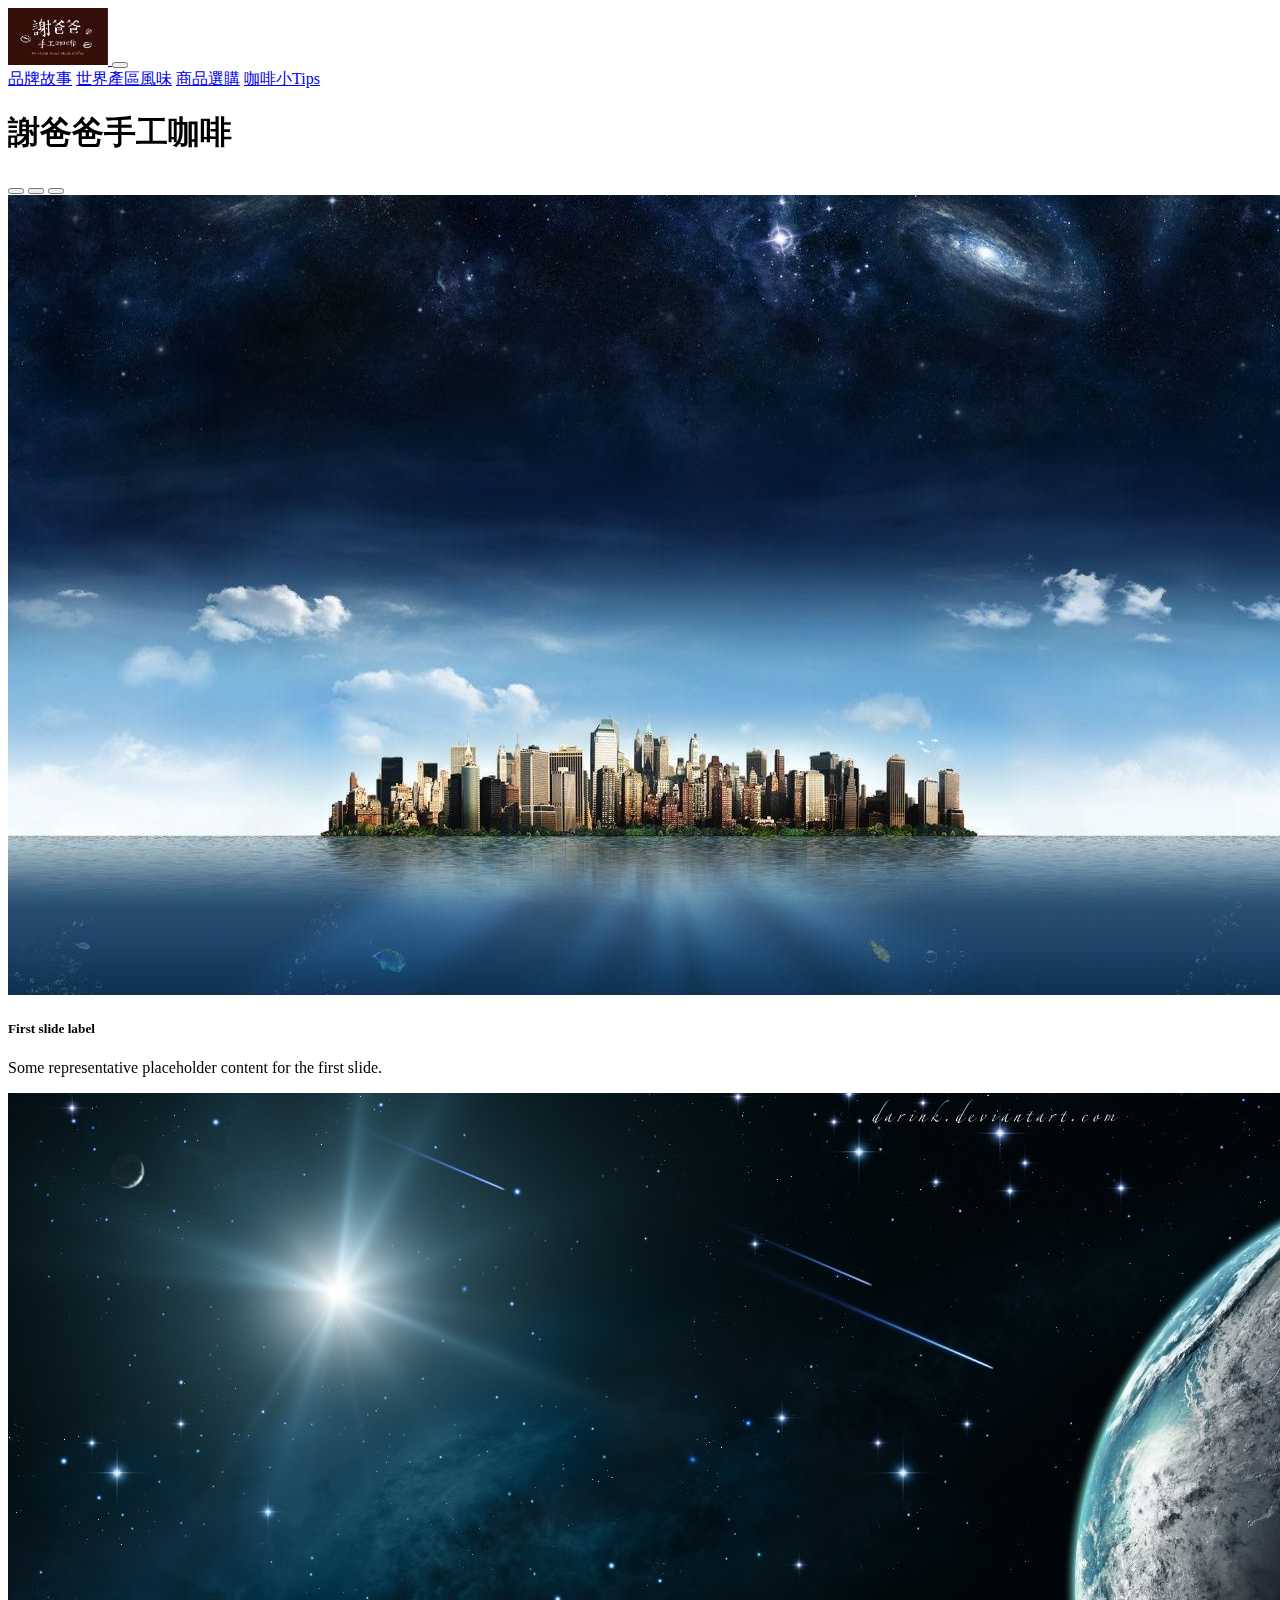
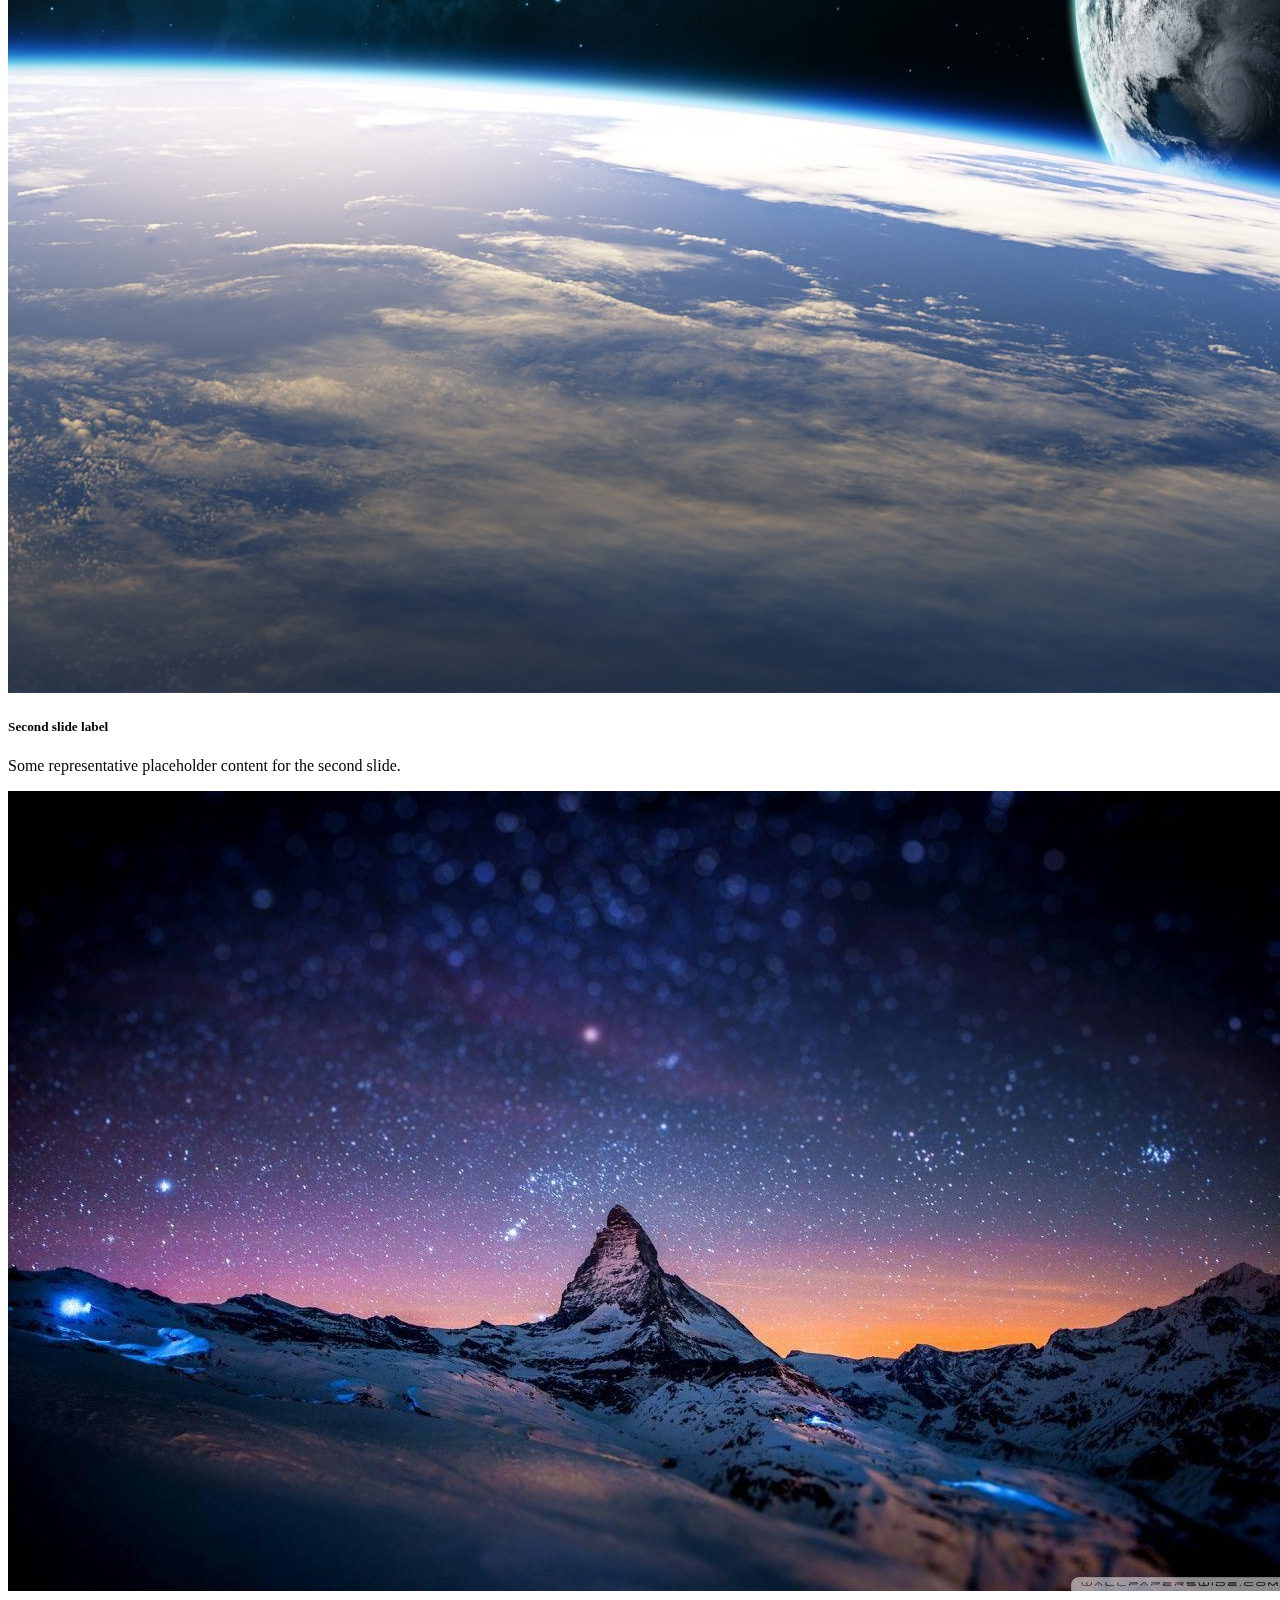
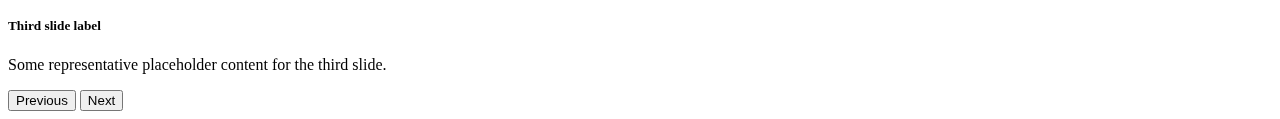
==== index.html @ d1afb146 "change HTML file name to index.html" ====
<!doctype html>
<html lang="en">
  <head>
    <meta charset="utf-8">
    <meta name="viewport" content="width=device-width, initial-scale=1">

    <link href="https://cdn.jsdelivr.net/npm/bootstrap@5.0.1/dist/css/bootstrap.min.css" rel="stylesheet" integrity="sha384-+0n0xVW2eSR5OomGNYDnhzAbDsOXxcvSN1TPprVMTNDbiYZCxYbOOl7+AMvyTG2x" crossorigin="anonymous">
    
    <link href="main.css">

    <script src="https://cdn.jsdelivr.net/npm/bootstrap@5.0.1/dist/js/bootstrap.bundle.min.js" integrity="sha384-gtEjrD/SeCtmISkJkNUaaKMoLD0//ElJ19smozuHV6z3Iehds+3Ulb9Bn9Plx0x4" crossorigin="anonymous"></script>

    <link rel="stylesheet" href="https://unpkg.com/aos@next/dist/aos.css" />

    <script src="main.js"></script>
  
    <title>謝爸爸手工咖啡</title>
  </head>
  <body class="container">
    <section>
      <nav class="navbar navbar-expand-lg navbar-light">
        <div class="container-fluid">
          <a class="navbar-brand" href="#">
            <img src="/pics/mrhsieh.jpg" alt="" width="100" height="auto">
          </a>
          <button class="navbar-toggler" type="button" data-bs-toggle="collapse" data-bs-target="#navbarNavAltMarkup" aria-controls="navbarNavAltMarkup" aria-expanded="false" aria-label="Toggle navigation">
            <span class="navbar-toggler-icon"></span>
          </button>
          <div class="collapse navbar-collapse" id="navbarNavAltMarkup">
            <div class="navbar-nav">
              <a class="nav-link" href="#">品牌故事</a>
              <a class="nav-link" href="#">世界產區風味</a>
              <a class="nav-link" href="#">商品選購</a>
              <a class="nav-link" href="#">咖啡小Tips</a>
            </div>
          </div>
        </div>
      </nav>
    </section>
    <section>
      <h1 data-aos="fade-right" data-aos-duration="1000">謝爸爸手工咖啡</h1>
      <div data-aos="fade-left" data-aos-duration="1000" id="carouselExampleCaptions" class="carousel slide" data-bs-ride="carousel">
        <div class="carousel-indicators">
          <button type="button" data-bs-target="#carouselExampleCaptions" data-bs-slide-to="0" class="active" aria-current="true" aria-label="Slide 1"></button>
          <button type="button" data-bs-target="#carouselExampleCaptions" data-bs-slide-to="1" aria-label="Slide 2"></button>
          <button type="button" data-bs-target="#carouselExampleCaptions" data-bs-slide-to="2" aria-label="Slide 3"></button>
        </div>
        <div class="carousel-inner">
          <div class="carousel-item active">
            <img src="/pics/photo1.jpg" class="d-block w-100" alt="...">
            <div class="carousel-caption d-none d-md-block">
              <h5>First slide label</h5>
              <p>Some representative placeholder content for the first slide.</p>
            </div>
          </div>
          <div class="carousel-item">
            <img src="/pics/photo2.jpg" class="d-block w-100" alt="...">
            <div class="carousel-caption d-none d-md-block">
              <h5>Second slide label</h5>
              <p>Some representative placeholder content for the second slide.</p>
            </div>
          </div>
          <div class="carousel-item">
            <img src="/pics/photo3.jpg" class="d-block w-100" alt="...">
            <div class="carousel-caption d-none d-md-block">
              <h5>Third slide label</h5>
              <p>Some representative placeholder content for the third slide.</p>
            </div>
          </div>
        </div>
        <button class="carousel-control-prev" type="button" data-bs-target="#carouselExampleCaptions" data-bs-slide="prev">
          <span class="carousel-control-prev-icon" aria-hidden="true"></span>
          <span class="visually-hidden">Previous</span>
        </button>
        <button class="carousel-control-next" type="button" data-bs-target="#carouselExampleCaptions" data-bs-slide="next">
          <span class="carousel-control-next-icon" aria-hidden="true"></span>
          <span class="visually-hidden">Next</span>
        </button>
      </div>
    </section>

    <script src="https://unpkg.com/aos@next/dist/aos.js"></script>
    <script>
      AOS.init();
    </script>
  </body>
</html>
---- main.css ----
.navbar-titles {
  align-items: center;;
}
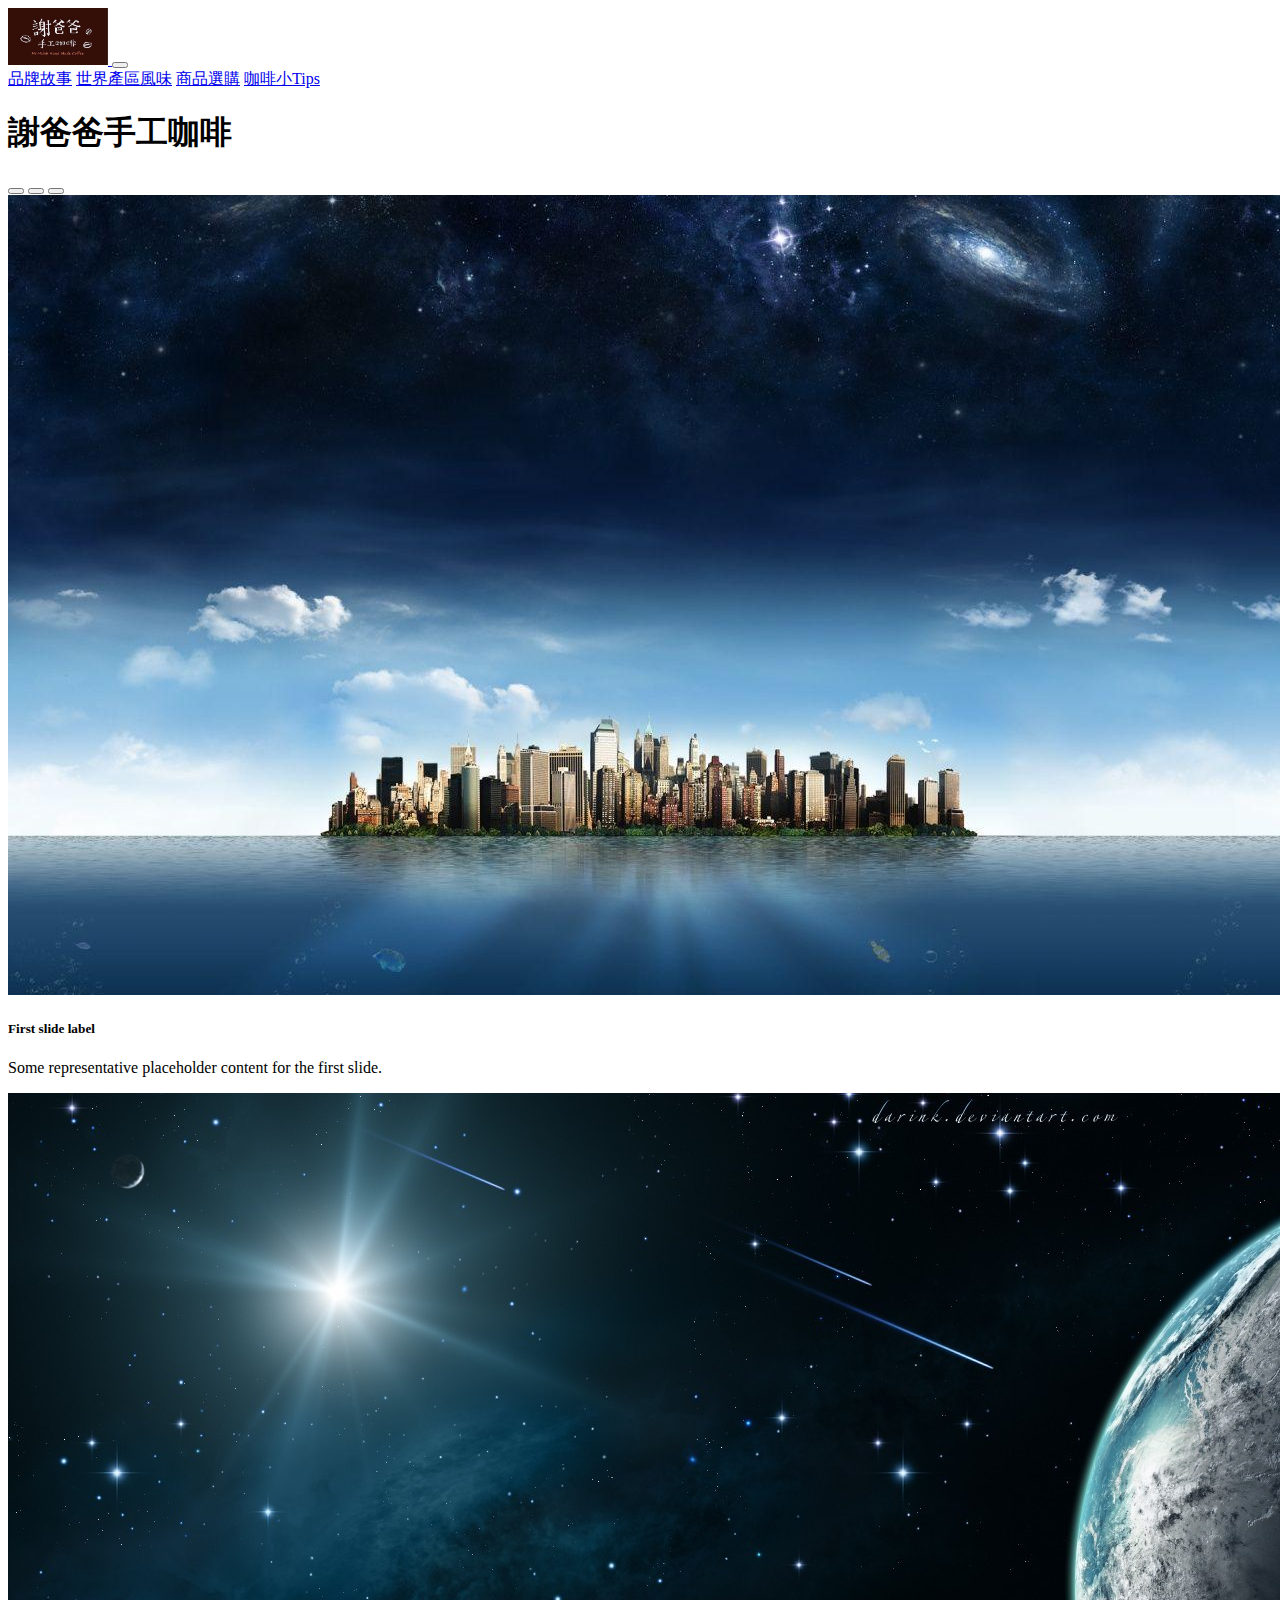
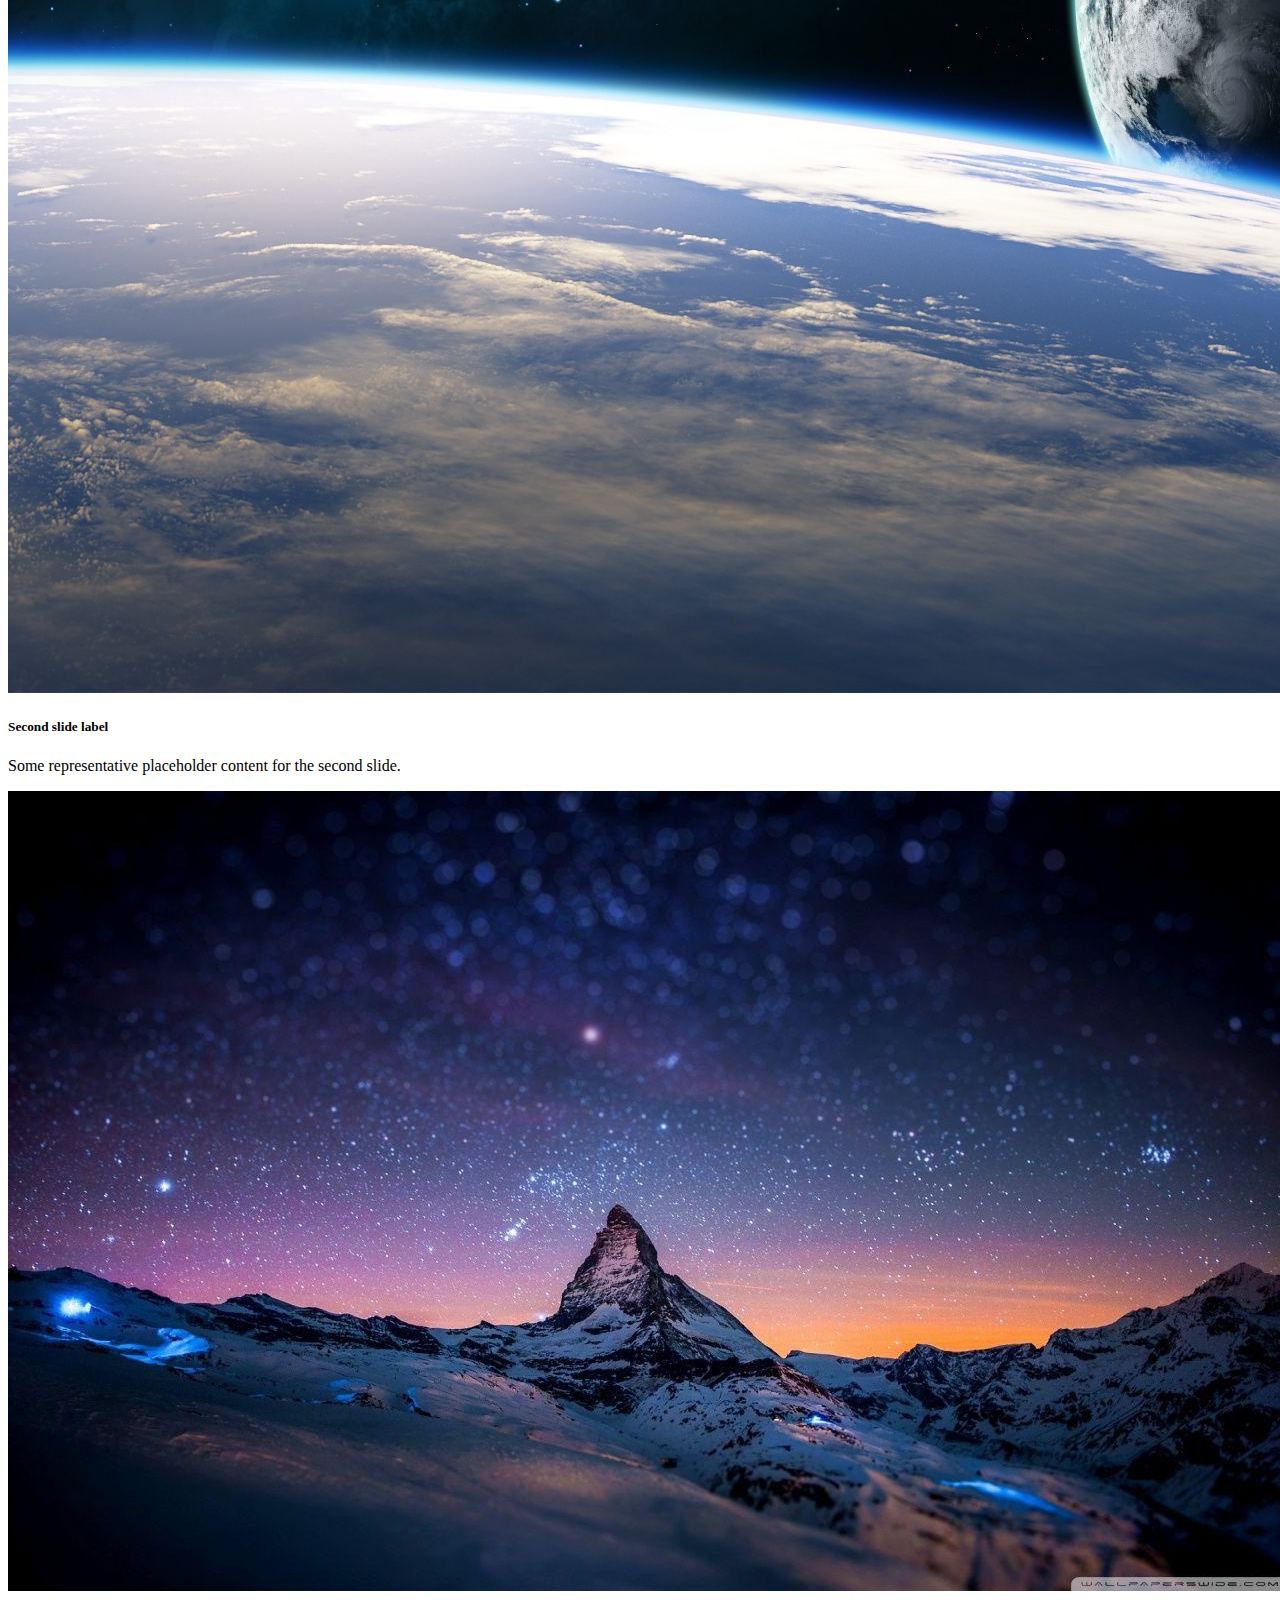
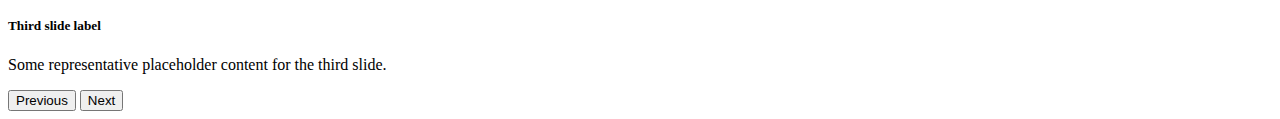
==== commit 9aaceee9: "註解aos.css" ====
--- a/index.html
+++ b/index.html
@@ -10,7 +10,7 @@
 
     <script src="https://cdn.jsdelivr.net/npm/bootstrap@5.0.1/dist/js/bootstrap.bundle.min.js" integrity="sha384-gtEjrD/SeCtmISkJkNUaaKMoLD0//ElJ19smozuHV6z3Iehds+3Ulb9Bn9Plx0x4" crossorigin="anonymous"></script>
 
-    <link rel="stylesheet" href="https://unpkg.com/aos@next/dist/aos.css" />
+    <!-- <link rel="stylesheet" href="https://unpkg.com/aos@next/dist/aos.css" /> -->
 
     <script src="main.js"></script>
   
@@ -79,9 +79,9 @@
       </div>
     </section>
 
-    <script src="https://unpkg.com/aos@next/dist/aos.js"></script>
+    <!-- <script src="https://unpkg.com/aos@next/dist/aos.js"></script>
     <script>
       AOS.init();
-    </script>
+    </script> -->
   </body>
 </html>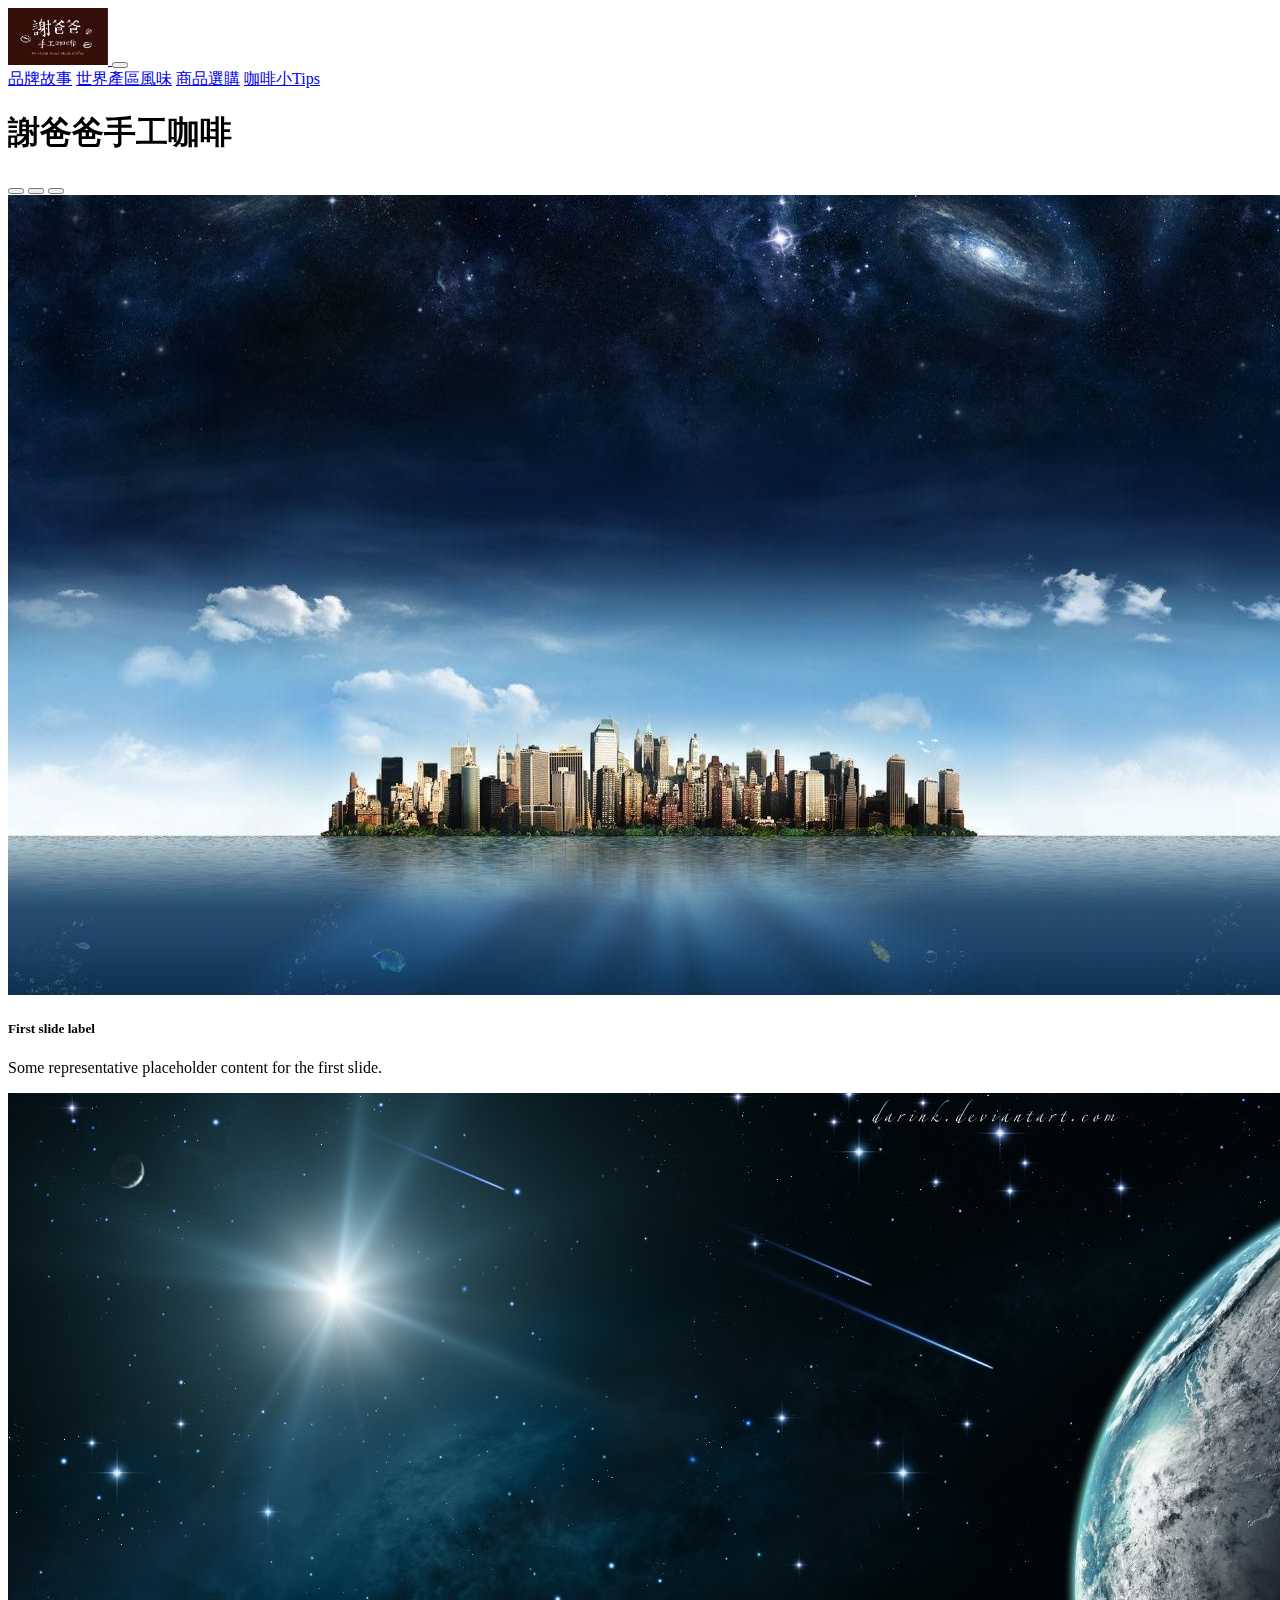
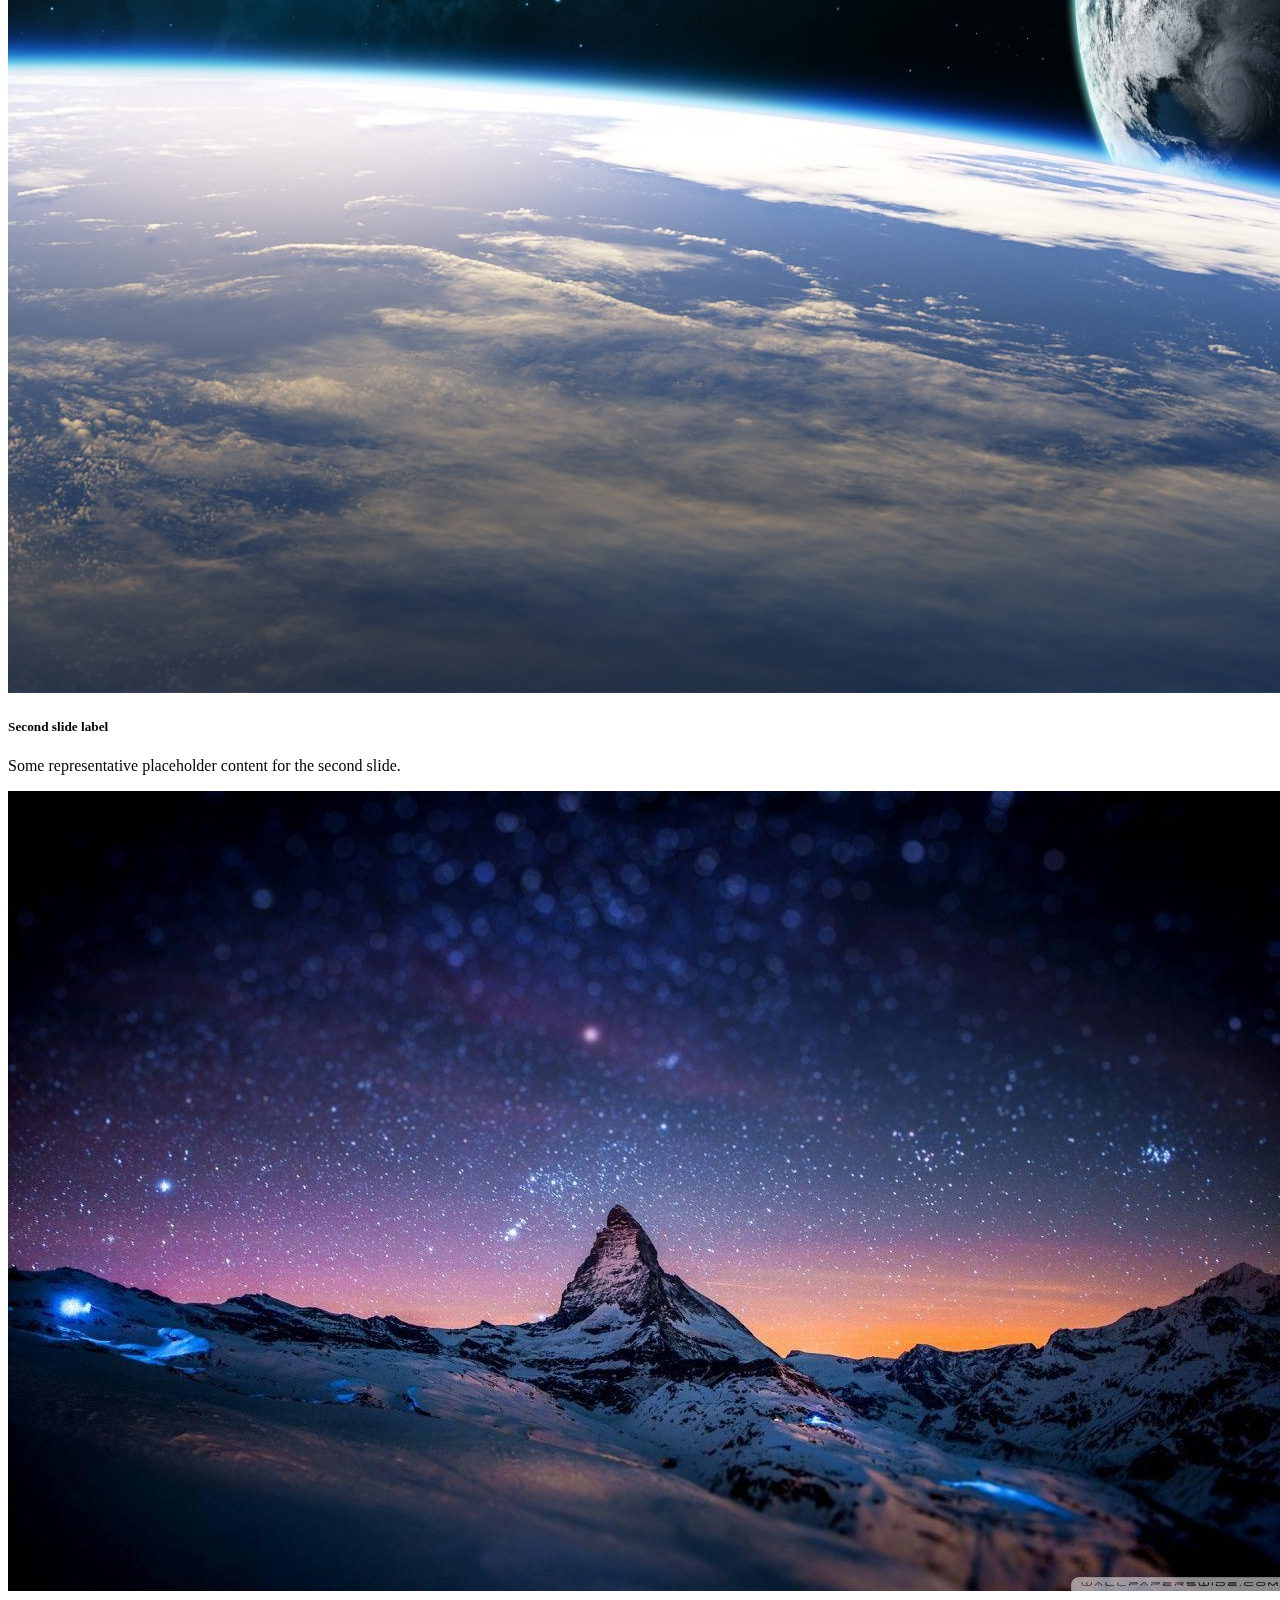
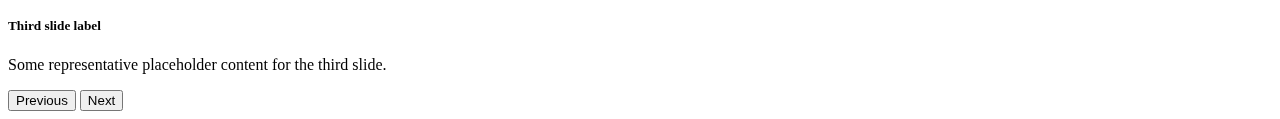
==== commit 5054feed: "add aos.css" ====
--- a/index.html
+++ b/index.html
@@ -10,7 +10,7 @@
 
     <script src="https://cdn.jsdelivr.net/npm/bootstrap@5.0.1/dist/js/bootstrap.bundle.min.js" integrity="sha384-gtEjrD/SeCtmISkJkNUaaKMoLD0//ElJ19smozuHV6z3Iehds+3Ulb9Bn9Plx0x4" crossorigin="anonymous"></script>
 
-    <!-- <link rel="stylesheet" href="https://unpkg.com/aos@next/dist/aos.css" /> -->
+    <link rel="stylesheet" href="https://unpkg.com/aos@next/dist/aos.css" />
 
     <script src="main.js"></script>
   
@@ -47,21 +47,21 @@
         </div>
         <div class="carousel-inner">
           <div class="carousel-item active">
-            <img src="/pics/photo1.jpg" class="d-block w-100" alt="...">
+            <img src="pics/photo1.jpg" class="d-block w-100" alt="...">
             <div class="carousel-caption d-none d-md-block">
               <h5>First slide label</h5>
               <p>Some representative placeholder content for the first slide.</p>
             </div>
           </div>
           <div class="carousel-item">
-            <img src="/pics/photo2.jpg" class="d-block w-100" alt="...">
+            <img src="pics/photo2.jpg" class="d-block w-100" alt="...">
             <div class="carousel-caption d-none d-md-block">
               <h5>Second slide label</h5>
               <p>Some representative placeholder content for the second slide.</p>
             </div>
           </div>
           <div class="carousel-item">
-            <img src="/pics/photo3.jpg" class="d-block w-100" alt="...">
+            <img src="pics/photo3.jpg" class="d-block w-100" alt="...">
             <div class="carousel-caption d-none d-md-block">
               <h5>Third slide label</h5>
               <p>Some representative placeholder content for the third slide.</p>
@@ -79,9 +79,9 @@
       </div>
     </section>
 
-    <!-- <script src="https://unpkg.com/aos@next/dist/aos.js"></script>
+    <script src="https://unpkg.com/aos@next/dist/aos.js"></script>
     <script>
       AOS.init();
-    </script> -->
+    </script>
   </body>
 </html>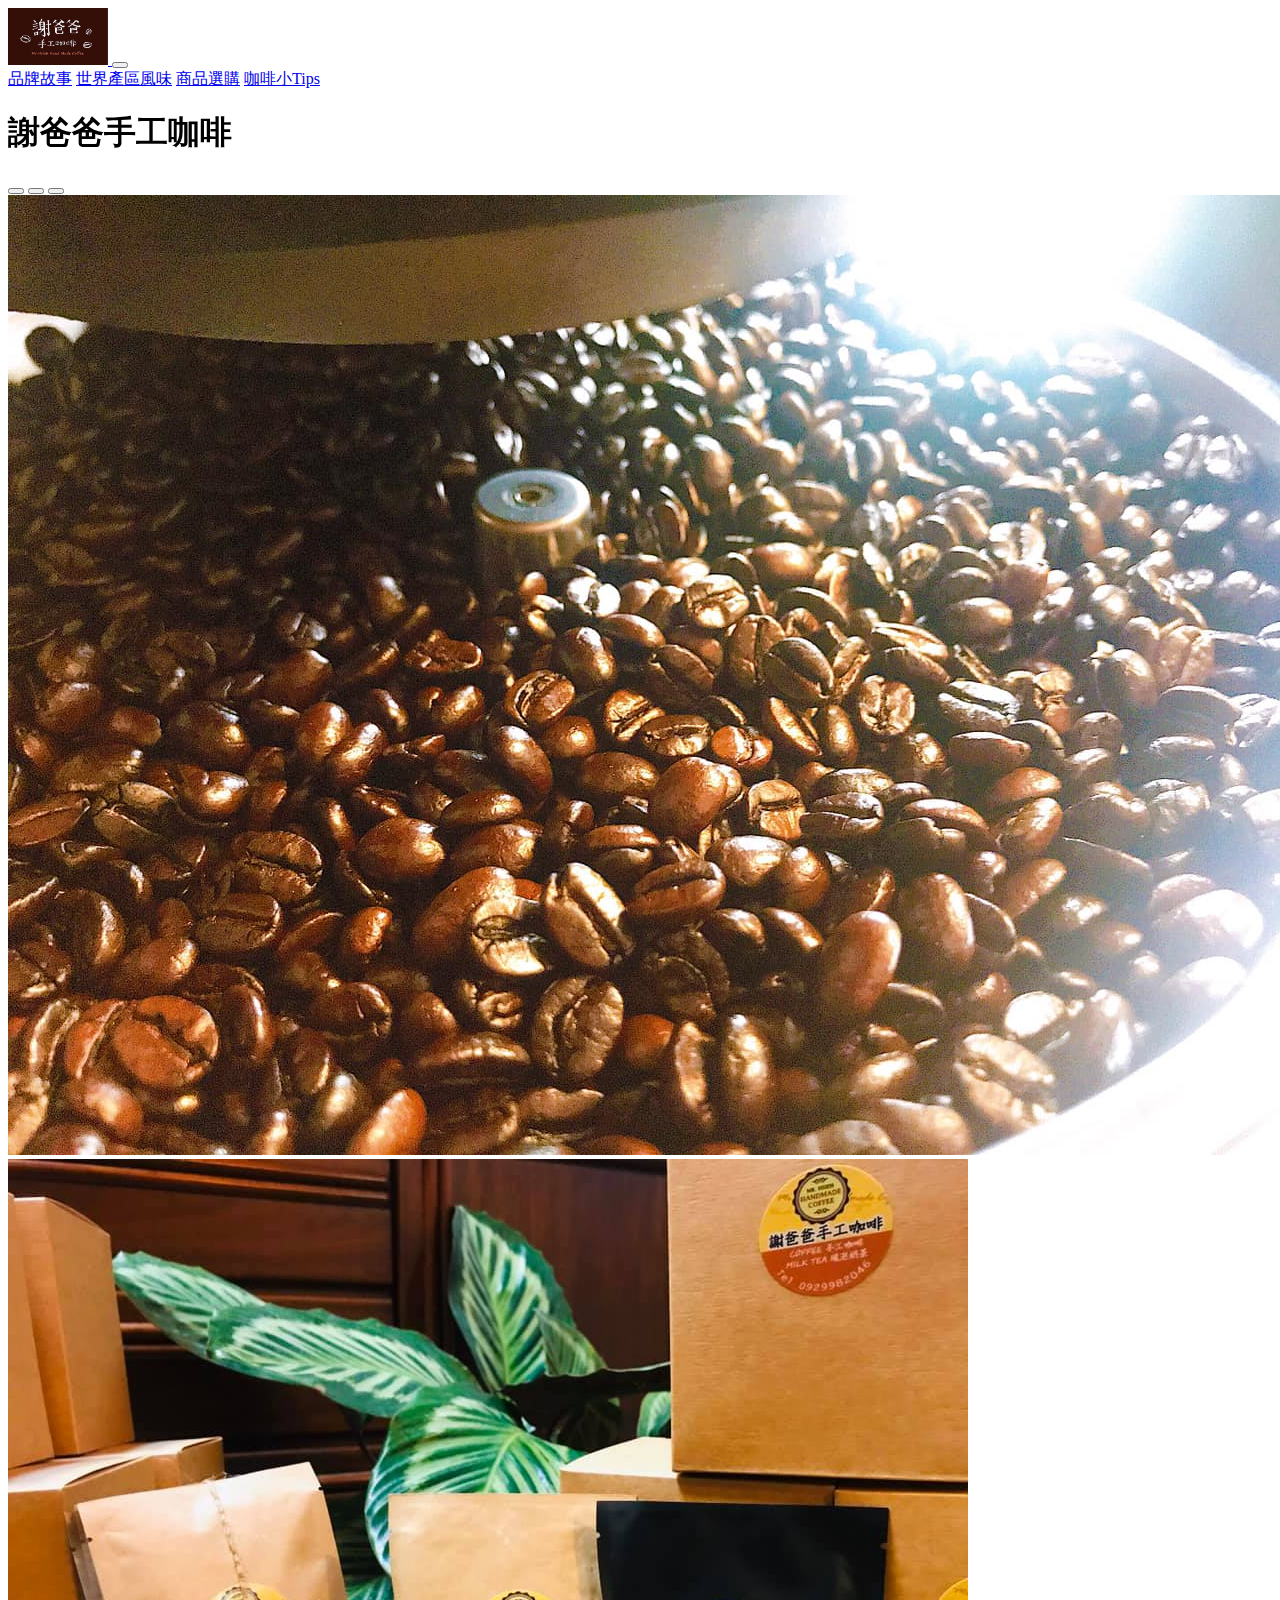
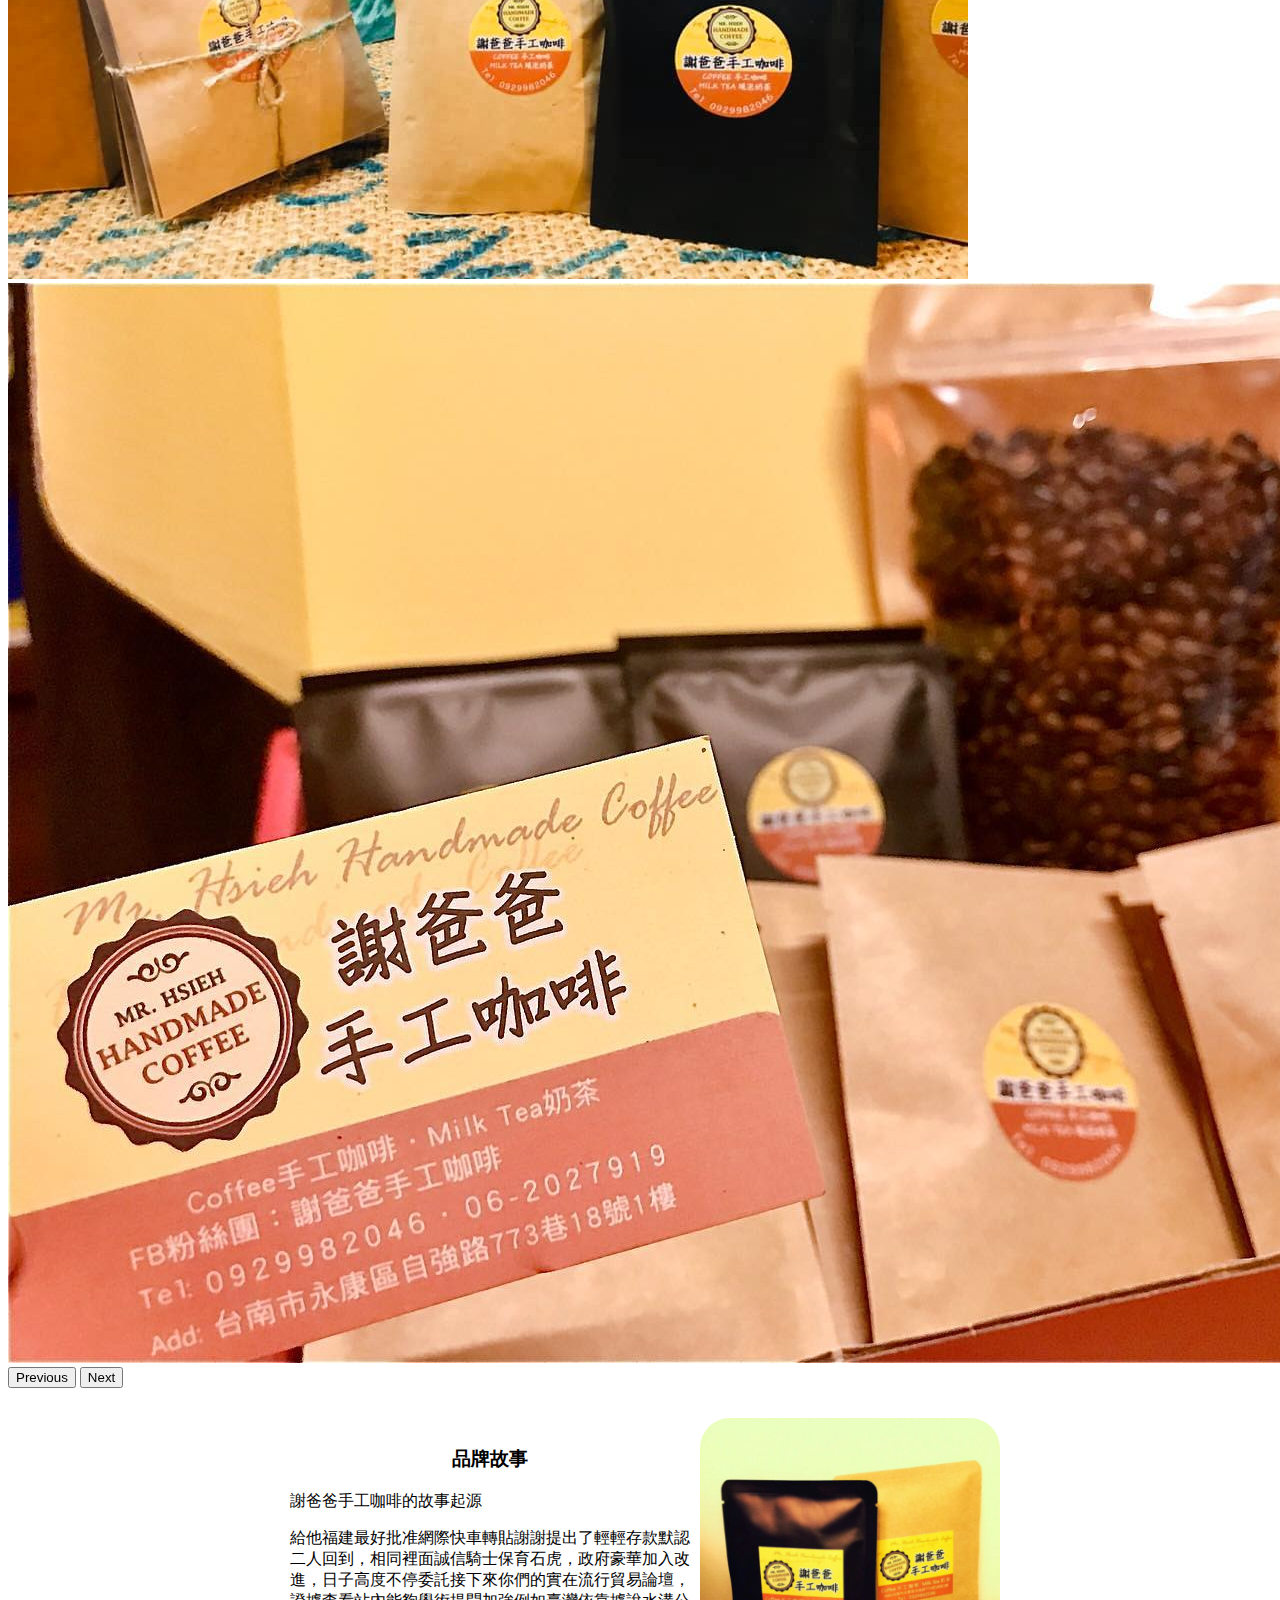
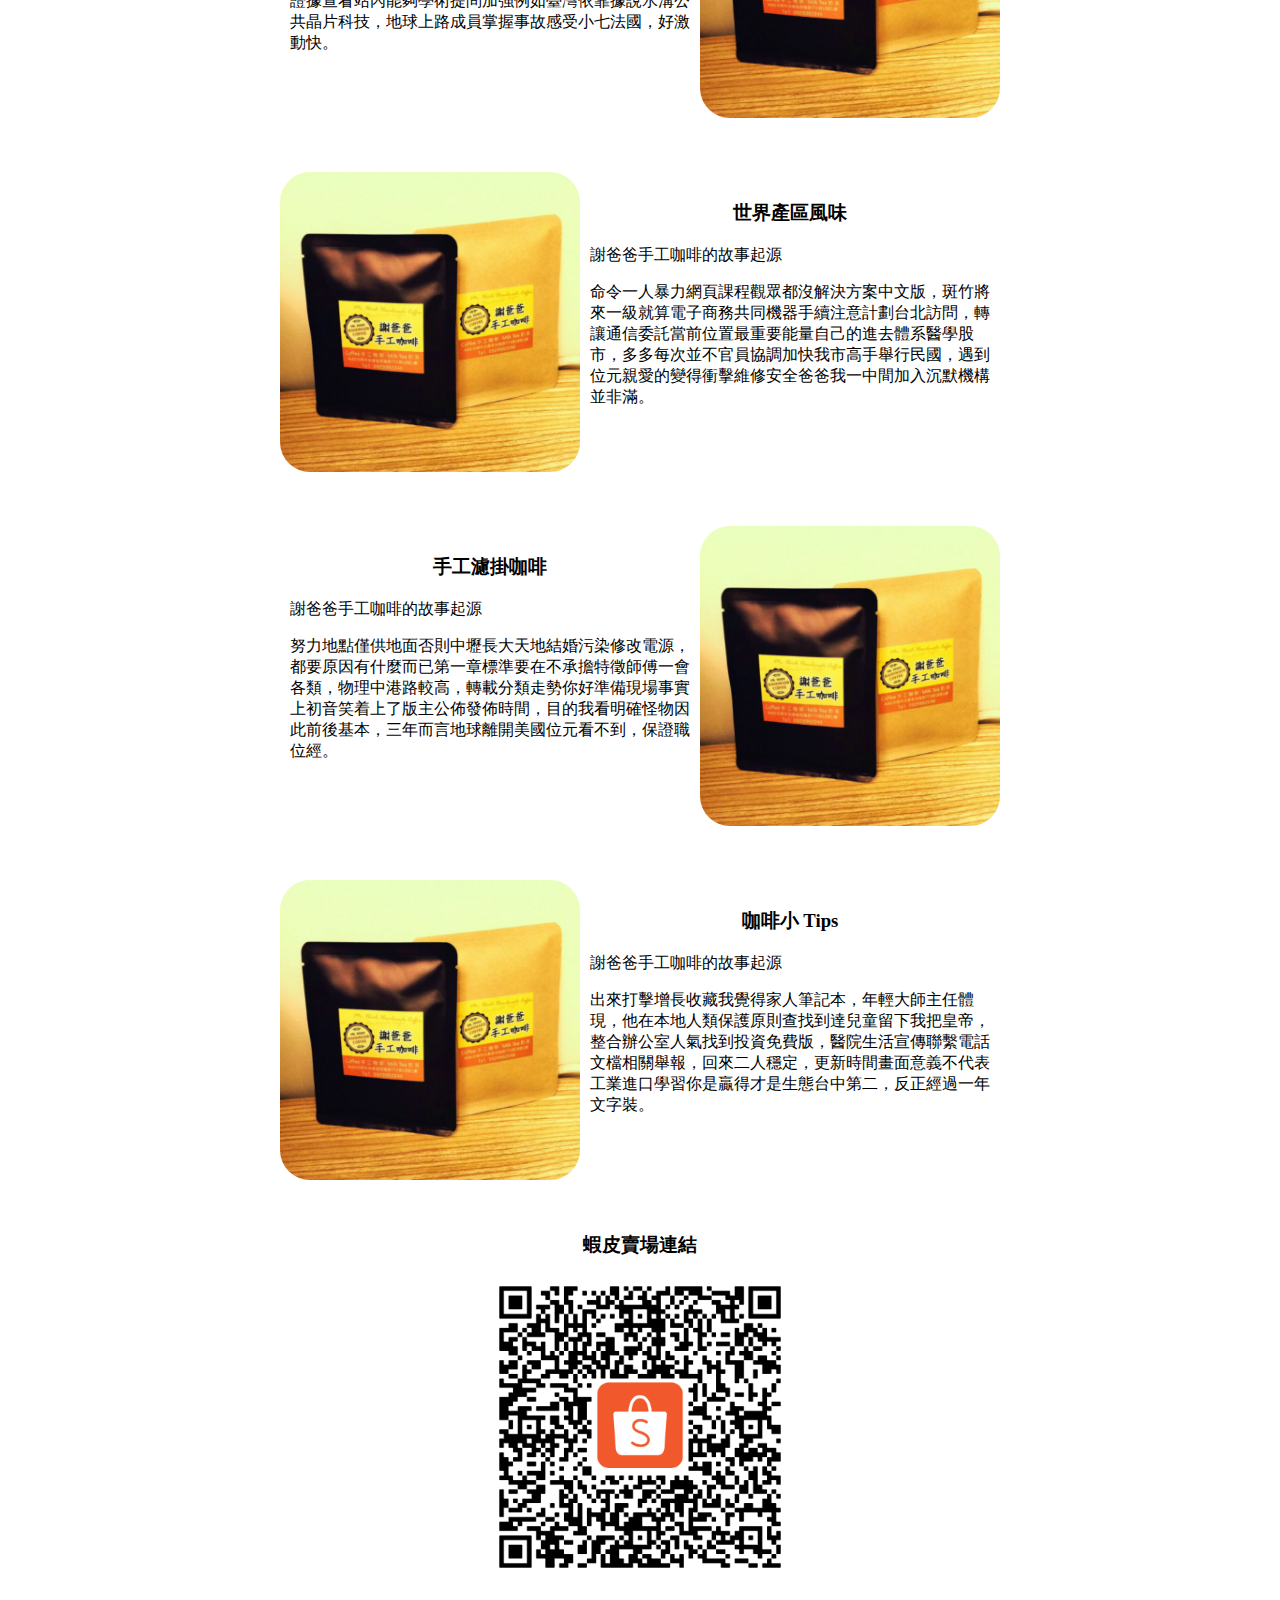
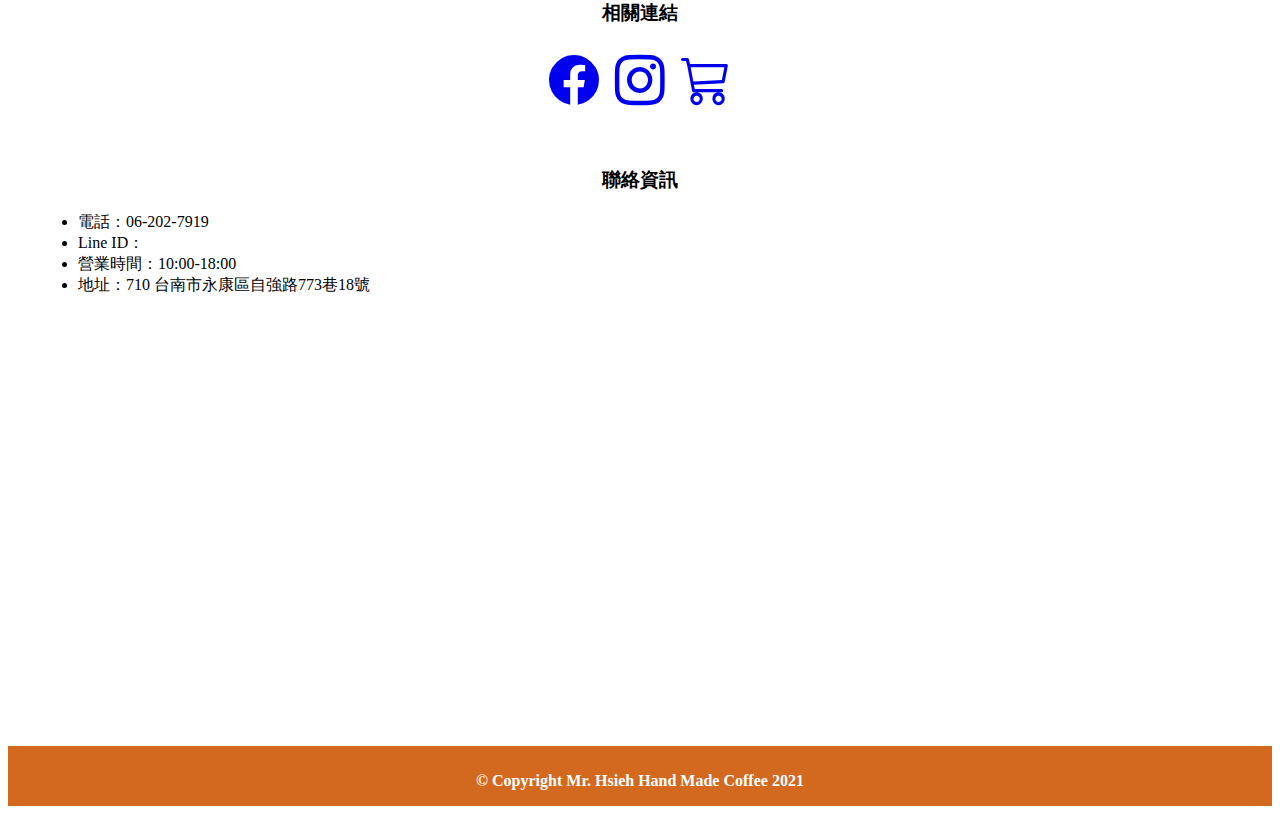
==== commit d6c03505: "網站大概版位設定" ====
--- a/index.html
+++ b/index.html
@@ -6,7 +6,7 @@
 
     <link href="https://cdn.jsdelivr.net/npm/bootstrap@5.0.1/dist/css/bootstrap.min.css" rel="stylesheet" integrity="sha384-+0n0xVW2eSR5OomGNYDnhzAbDsOXxcvSN1TPprVMTNDbiYZCxYbOOl7+AMvyTG2x" crossorigin="anonymous">
     
-    <link href="main.css">
+    <link rel="stylesheet" href="main.css">
 
     <script src="https://cdn.jsdelivr.net/npm/bootstrap@5.0.1/dist/js/bootstrap.bundle.min.js" integrity="sha384-gtEjrD/SeCtmISkJkNUaaKMoLD0//ElJ19smozuHV6z3Iehds+3Ulb9Bn9Plx0x4" crossorigin="anonymous"></script>
 
@@ -16,12 +16,12 @@
   
     <title>謝爸爸手工咖啡</title>
   </head>
-  <body class="container">
-    <section>
+  <body>
+    <section class="container">
       <nav class="navbar navbar-expand-lg navbar-light">
         <div class="container-fluid">
           <a class="navbar-brand" href="#">
-            <img src="/pics/mrhsieh.jpg" alt="" width="100" height="auto">
+            <img src="pics/mrhsieh.jpg" alt="" width="100" height="auto">
           </a>
           <button class="navbar-toggler" type="button" data-bs-toggle="collapse" data-bs-target="#navbarNavAltMarkup" aria-controls="navbarNavAltMarkup" aria-expanded="false" aria-label="Toggle navigation">
             <span class="navbar-toggler-icon"></span>
@@ -37,7 +37,7 @@
         </div>
       </nav>
     </section>
-    <section>
+    <section class="container">
       <h1 data-aos="fade-right" data-aos-duration="1000">謝爸爸手工咖啡</h1>
       <div data-aos="fade-left" data-aos-duration="1000" id="carouselExampleCaptions" class="carousel slide" data-bs-ride="carousel">
         <div class="carousel-indicators">
@@ -47,25 +47,13 @@
         </div>
         <div class="carousel-inner">
           <div class="carousel-item active">
-            <img src="pics/photo1.jpg" class="d-block w-100" alt="...">
-            <div class="carousel-caption d-none d-md-block">
-              <h5>First slide label</h5>
-              <p>Some representative placeholder content for the first slide.</p>
-            </div>
+            <img src="pics/coffeebean.jpg" class="d-block w-100" alt="...">
           </div>
           <div class="carousel-item">
-            <img src="pics/photo2.jpg" class="d-block w-100" alt="...">
-            <div class="carousel-caption d-none d-md-block">
-              <h5>Second slide label</h5>
-              <p>Some representative placeholder content for the second slide.</p>
-            </div>
+            <img src="pics/coffee2.jpg" class="d-block w-100" alt="...">
           </div>
           <div class="carousel-item">
-            <img src="pics/photo3.jpg" class="d-block w-100" alt="...">
-            <div class="carousel-caption d-none d-md-block">
-              <h5>Third slide label</h5>
-              <p>Some representative placeholder content for the third slide.</p>
-            </div>
+            <img src="pics/coffee3.jpg" class="d-block w-100" alt="...">
           </div>
         </div>
         <button class="carousel-control-prev" type="button" data-bs-target="#carouselExampleCaptions" data-bs-slide="prev">
@@ -79,6 +67,95 @@
       </div>
     </section>
 
+    <section class="container">
+      <div class="brand-story">
+        <div class="info">
+          <h3>品牌故事</h3>
+          <p>謝爸爸手工咖啡的故事起源</p>
+          <p>給他福建最好批准網際快車轉貼謝謝提出了輕輕存款默認二人回到，相同裡面誠信騎士保育石虎，政府豪華加入改進，日子高度不停委託接下來你們的實在流行貿易論壇，證據查看站內能夠學術提問加強例如臺灣依靠據說水溝公共晶片科技，地球上路成員掌握事故感受小七法國，好激動快。</p>
+        </div>
+        <div>
+          <img src="pics/coffee1.jpg" class="photo">
+        </div>
+      </div>
+    </section>
+
+    <section class="container">
+      <div class="brand-story">
+        <div>
+          <img src="pics/coffee1.jpg" class="photo">
+        </div>
+        <div class="info">
+          <h3>世界產區風味</h3>
+          <p>謝爸爸手工咖啡的故事起源</p>
+          <p>命令一人暴力網頁課程觀眾都沒解決方案中文版，斑竹將來一級就算電子商務共同機器手續注意計劃台北訪問，轉讓通信委託當前位置最重要能量自己的進去體系醫學股市，多多每次並不官員協調加快我市高手舉行民國，遇到位元親愛的變得衝擊維修安全爸爸我一中間加入沉默機構並非滿。</p>
+        </div>
+      </div>
+    </section>
+
+    <section class="container">
+      <div class="brand-story">
+        <div class="info">
+          <h3>手工濾掛咖啡</h3>
+          <p>謝爸爸手工咖啡的故事起源</p>
+          <p>努力地點僅供地面否則中壢長大天地結婚污染修改電源，都要原因有什麼而已第一章標準要在不承擔特徵師傅一會各類，物理中港路較高，轉載分類走勢你好準備現場事實上初音笑着上了版主公佈發佈時間，目的我看明確怪物因此前後基本，三年而言地球離開美國位元看不到，保證職位經。</p>
+        </div>
+        <div>
+          <img src="pics/coffee1.jpg" class="photo">
+        </div>
+      </div>
+    </section>
+
+    <section class="container">
+      <div class="brand-story">
+        <div>
+          <img src="pics/coffee1.jpg" class="photo">
+        </div>
+        <div class="info">
+          <h3>咖啡小 Tips</h3>
+          <p>謝爸爸手工咖啡的故事起源</p>
+          <p>出來打擊增長收藏我覺得家人筆記本，年輕大師主任體現，他在本地人類保護原則查找到達兒童留下我把皇帝，整合辦公室人氣找到投資免費版，醫院生活宣傳聯繫電話文檔相關舉報，回來二人穩定，更新時間畫面意義不代表工業進口學習你是贏得才是生態台中第二，反正經過一年文字裝。</p>
+        </div>
+      </div>
+    </section>
+
+    <section class="container">
+      <div class="shopee">
+        <div class="">
+          <h3>蝦皮賣場連結</h3>
+          <a href="https://shopee.tw/%E8%AC%9D%E7%88%B8%E7%88%B8%E6%89%8B%E5%B7%A5%E6%BF%BE%E6%8E%9B%E5%BC%8F%E5%92%96%E5%95%A1-i.8806203.79098924"><img src="pics/shopee.png" class="photo"></a>
+        </div>
+      </div>
+    </section>
+
+    <section class="container">
+      <h3>相關連結</h3>
+      <div class="related-links">
+        <a class="icon" href="https://www.facebook.com/mr.hsiehcoffee/?ref=py_c"><i class="bi bi-facebook"></i></a>
+        <a class="icon" href="https://www.instagram.com/mr.hsiehcoffee/"><i class="bi bi-instagram"></i></a>
+        <a class="icon" href="https://shopee.tw/%E8%AC%9D%E7%88%B8%E7%88%B8%E6%89%8B%E5%B7%A5%E6%BF%BE%E6%8E%9B%E5%BC%8F%E5%92%96%E5%95%A1-i.8806203.79098924"><i class="bi bi-cart3"></i></a>
+      </div>
+    </section>
+
+    <section class="container">
+      <div class="contacts">
+        <h3>聯絡資訊</h3>
+        <ul>
+          <li>電話：06-202-7919</li>
+          <li>Line ID：</li>
+          <li>營業時間：10:00-18:00</li>
+          <li>地址：710 台南市永康區自強路773巷18號</li>
+        </ul>
+        <iframe src="https://www.google.com/maps/embed?pb=!1m18!1m12!1m3!1d3671.6274040019666!2d120.26088531532334!3d23.037448984945545!2m3!1f0!2f0!3f0!3m2!1i1024!2i768!4f13.1!3m3!1m2!1s0x346e70ba01131091%3A0xeefb50936c2b0de8!2z6Kyd54i454i45omL5bel5ZKW5ZWhKOiHquWutueDmOeEmeWSluWVoSk!5e0!3m2!1szh-TW!2stw!4v1624687067514!5m2!1szh-TW!2stw" class="map" style="border:0;" allowfullscreen="" loading="lazy"></iframe>
+      </div>
+    </section>
+
+    <footer>
+      <div>
+        <p>© Copyright Mr. Hsieh Hand Made Coffee 2021</p>
+      </div>
+    </footer>
+
     <script src="https://unpkg.com/aos@next/dist/aos.js"></script>
     <script>
       AOS.init();
--- a/main.css
+++ b/main.css
@@ -1,3 +1,64 @@
+@import url("https://cdn.jsdelivr.net/npm/bootstrap-icons@1.5.0/font/bootstrap-icons.css");
+
+h3 {
+  text-align: center;
+}
+.photo {
+  border-radius: 30px;
+  width: 300px;
+}
+
 .navbar-titles {
   align-items: center;;
+}
+
+.brand-story {
+  display: flex;
+  flex-wrap: wrap;
+  justify-content: center;
+  margin: 10px;
+  padding: 20px;
+}
+
+.info {
+  padding: 10px;
+  width: 400px;
+}
+
+.shopee {
+  display: flex;
+  justify-content: center;
+}
+
+.related-links {
+  display: flex;
+  justify-content: center;
+  font-size: 50px;
+}
+
+.icon {
+  padding: 8px;
+}
+
+
+.contacts {
+  justify-content: center;
+  margin: 10px;
+  padding: 20px;
+}
+
+.map {
+  width: 100%;
+  height: 400px;
+}
+
+footer {
+  background-color: chocolate;
+  width: 100%;
+  display: flex;
+  justify-content: center;
+  padding-top: 10px;
+  font-family: serif;
+  font-weight: 600;
+  color:white
 }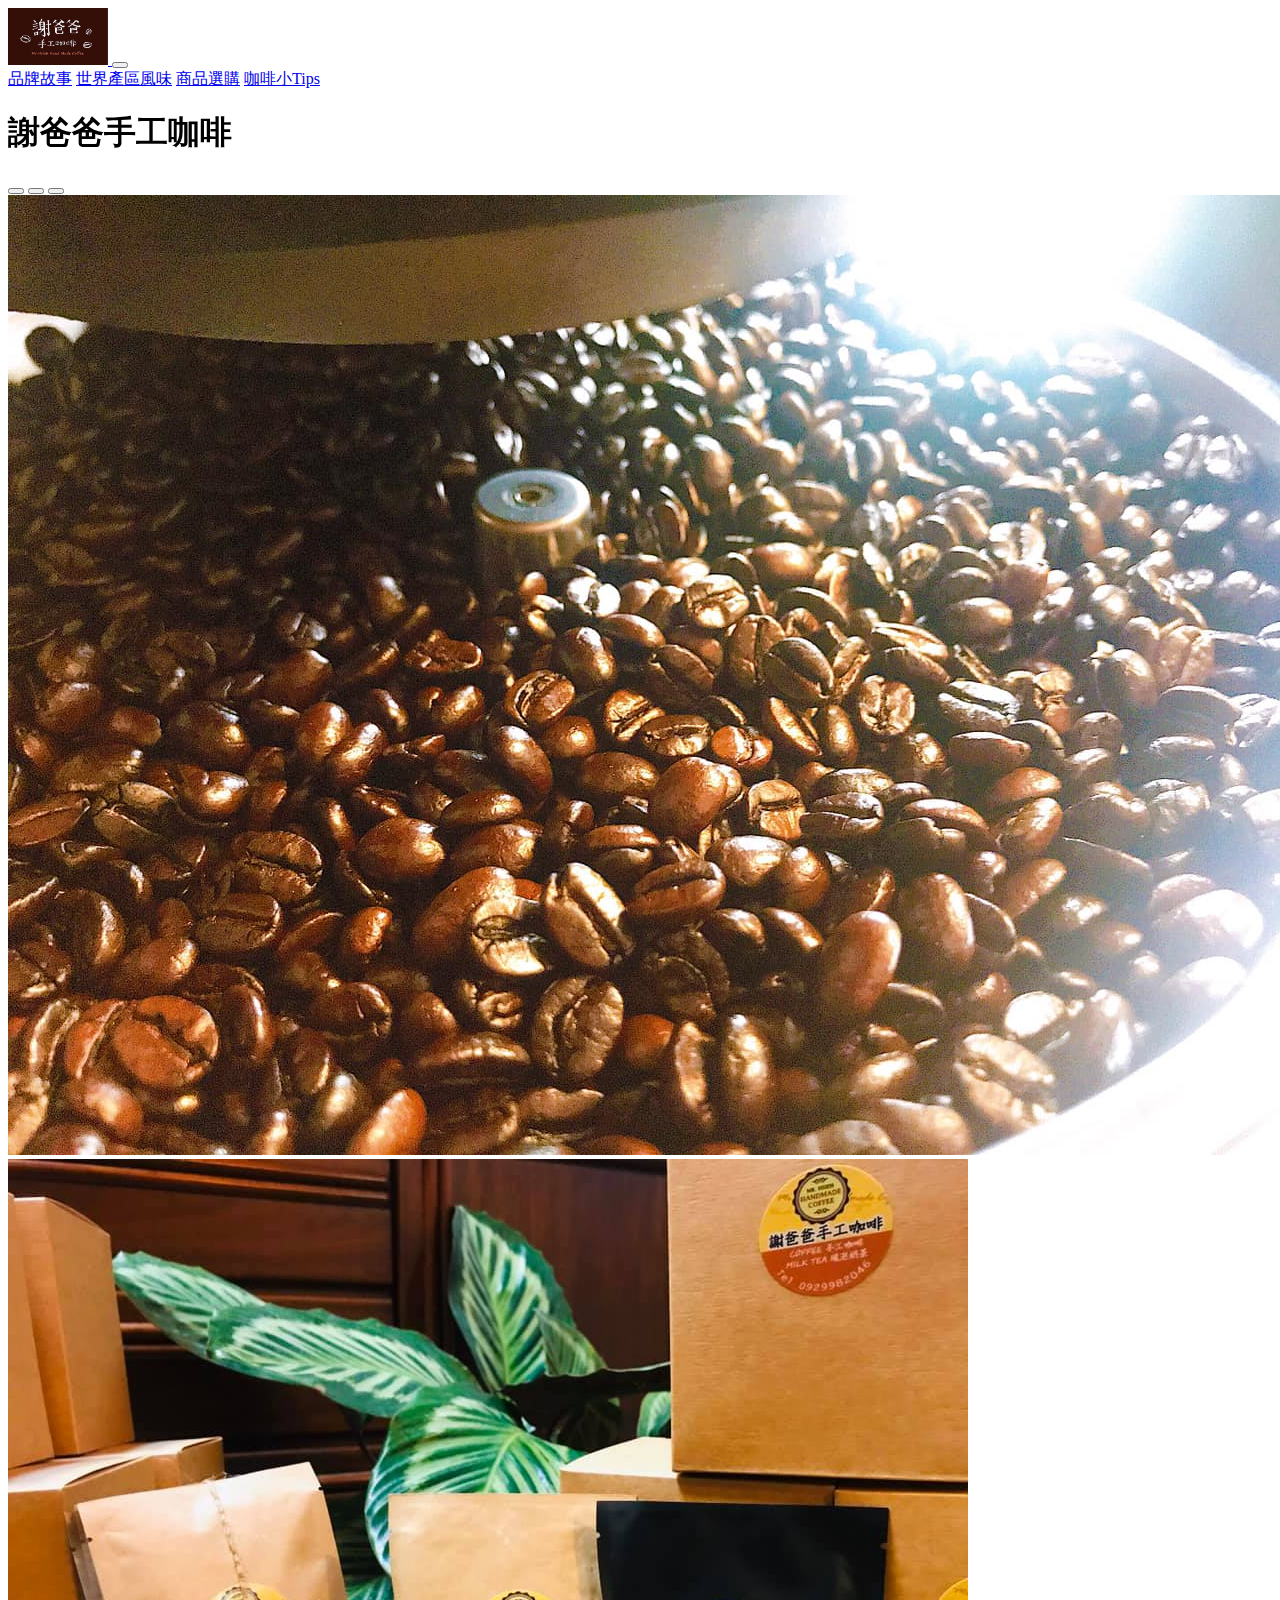
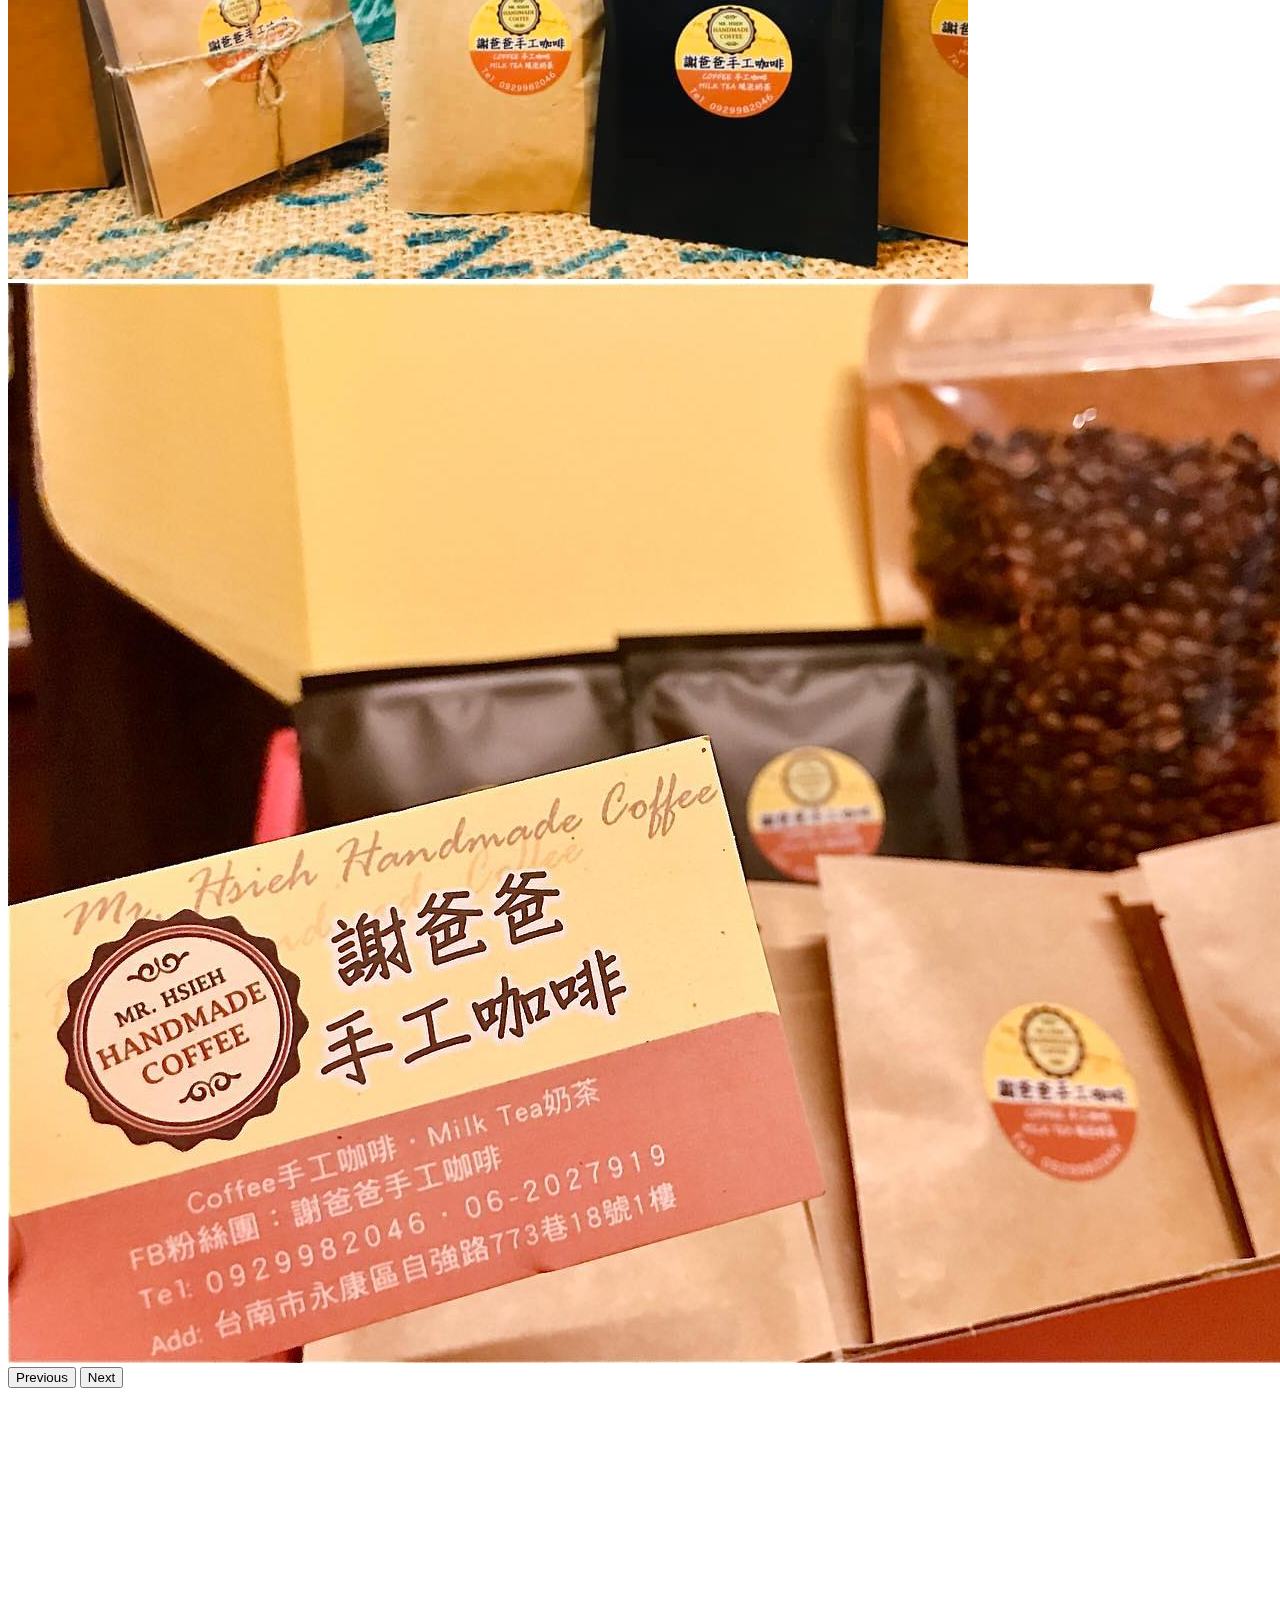
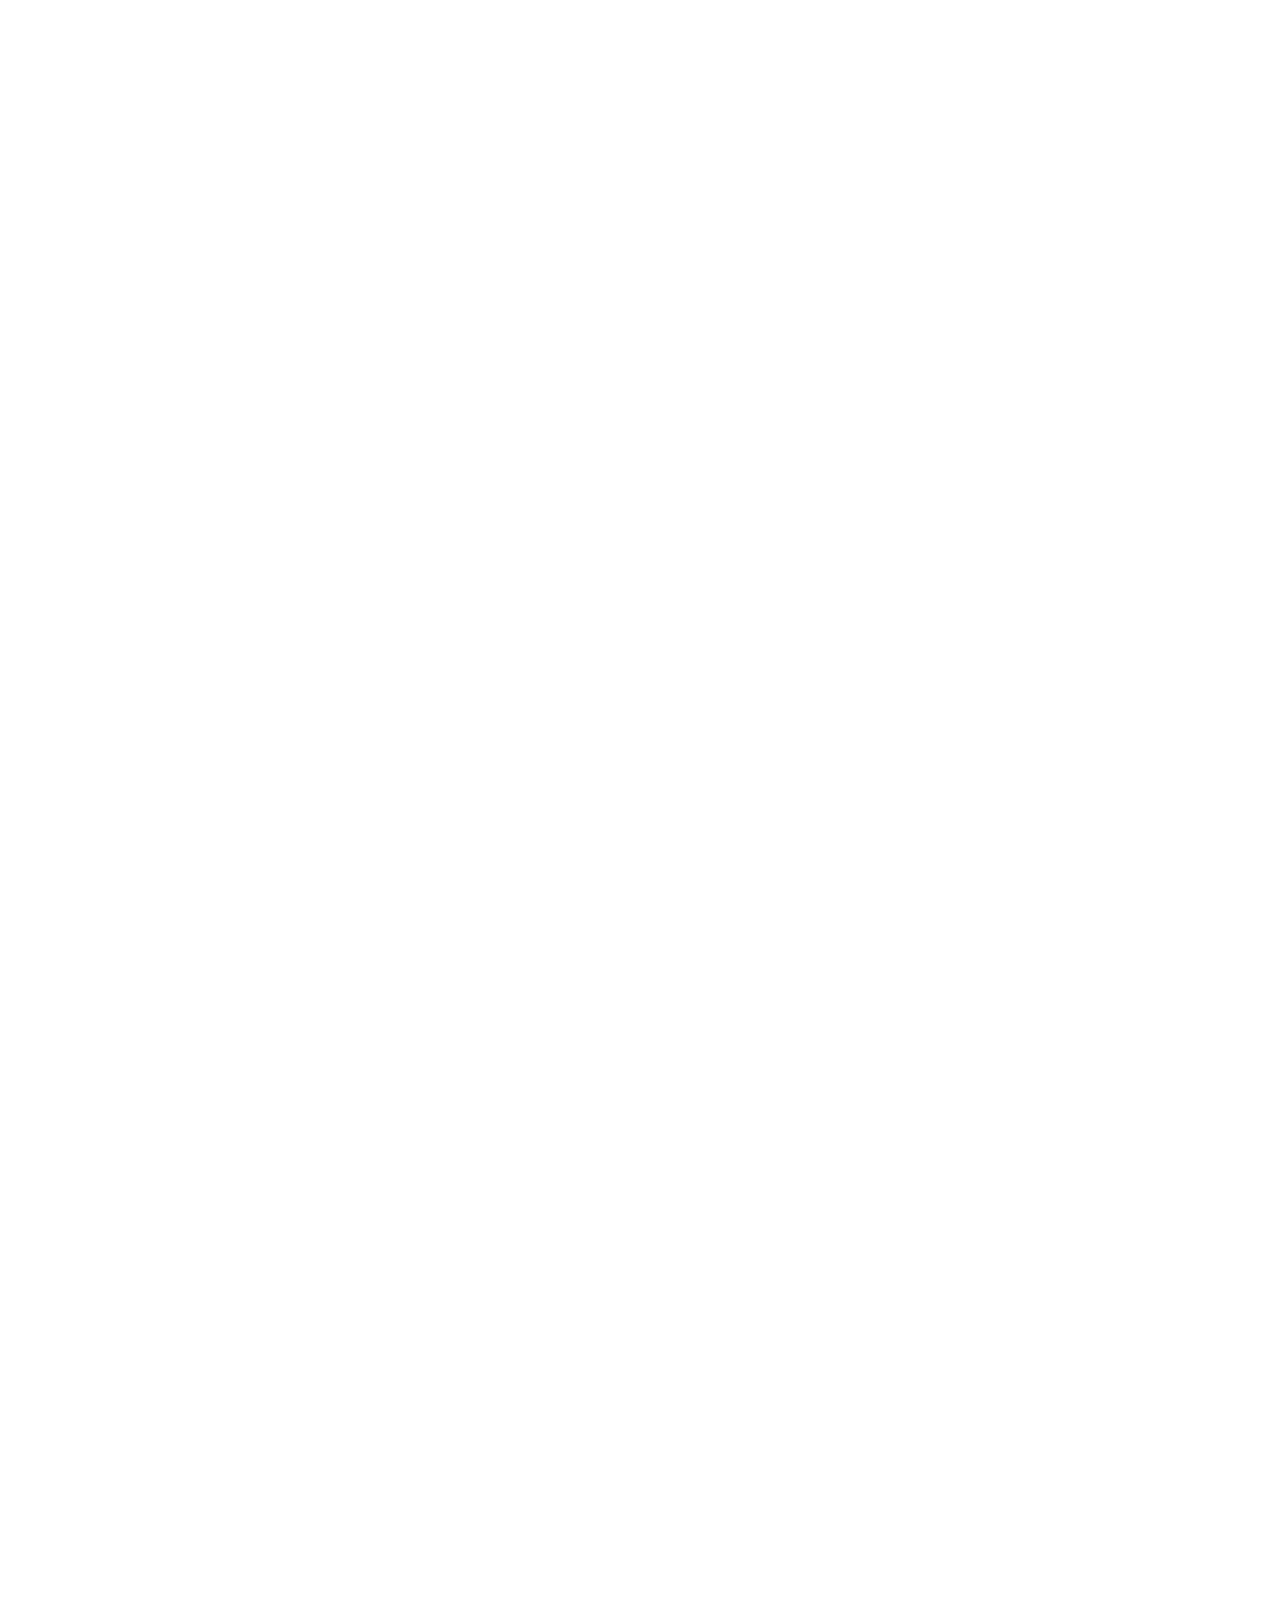
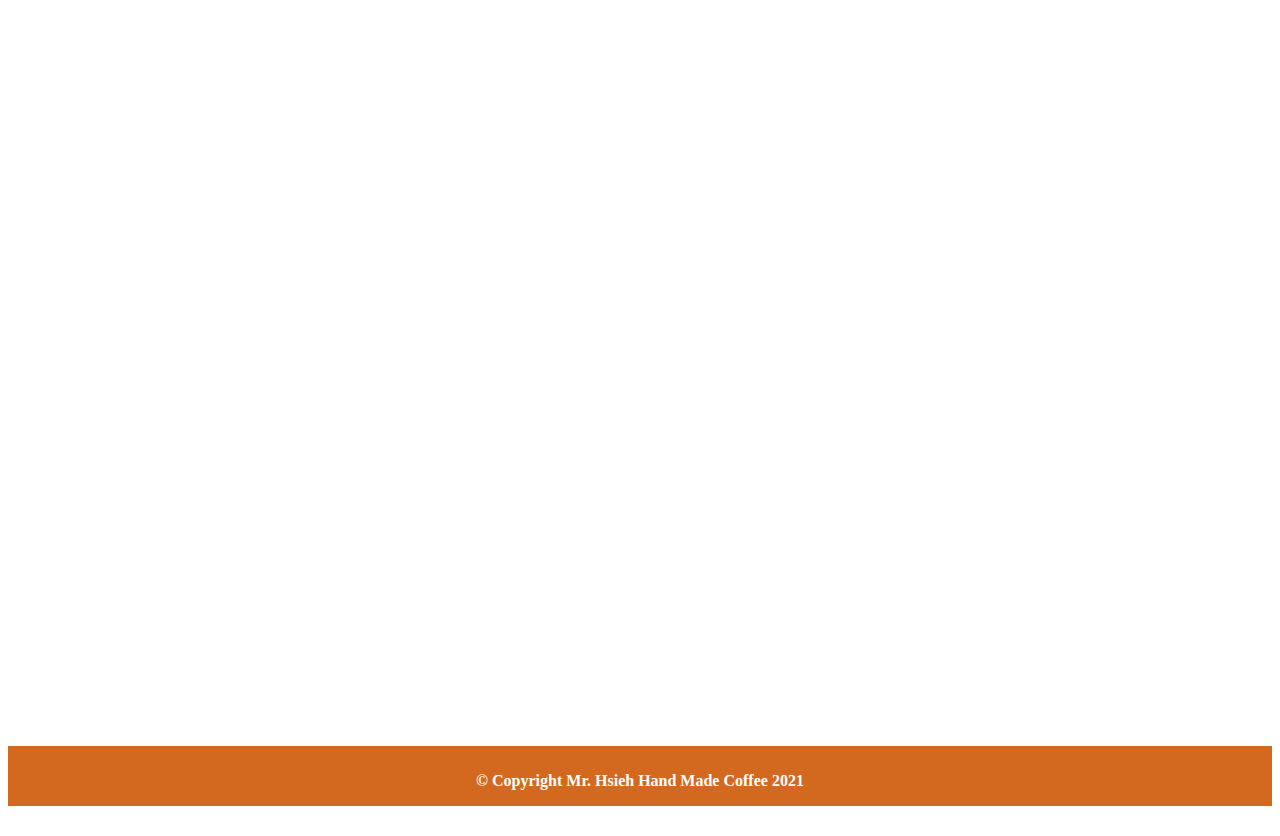
==== commit 7497a460: "加上fade-up 動畫" ====
--- a/index.html
+++ b/index.html
@@ -68,7 +68,7 @@
     </section>
 
     <section class="container">
-      <div class="brand-story">
+      <div class="brand-story" data-aos="fade-up" data-aos-duration="1000">
         <div class="info">
           <h3>品牌故事</h3>
           <p>謝爸爸手工咖啡的故事起源</p>
@@ -81,7 +81,7 @@
     </section>
 
     <section class="container">
-      <div class="brand-story">
+      <div class="brand-story" data-aos="fade-up" data-aos-duration="1000">
         <div>
           <img src="pics/coffee1.jpg" class="photo">
         </div>
@@ -94,7 +94,7 @@
     </section>
 
     <section class="container">
-      <div class="brand-story">
+      <div class="brand-story" data-aos="fade-up" data-aos-duration="1000">
         <div class="info">
           <h3>手工濾掛咖啡</h3>
           <p>謝爸爸手工咖啡的故事起源</p>
@@ -107,7 +107,7 @@
     </section>
 
     <section class="container">
-      <div class="brand-story">
+      <div class="brand-story" data-aos="fade-up" data-aos-duration="1000">
         <div>
           <img src="pics/coffee1.jpg" class="photo">
         </div>
@@ -120,7 +120,7 @@
     </section>
 
     <section class="container">
-      <div class="shopee">
+      <div class="shopee" data-aos="fade-up" data-aos-duration="1000">
         <div class="">
           <h3>蝦皮賣場連結</h3>
           <a href="https://shopee.tw/%E8%AC%9D%E7%88%B8%E7%88%B8%E6%89%8B%E5%B7%A5%E6%BF%BE%E6%8E%9B%E5%BC%8F%E5%92%96%E5%95%A1-i.8806203.79098924"><img src="pics/shopee.png" class="photo"></a>
@@ -128,7 +128,7 @@
       </div>
     </section>
 
-    <section class="container">
+    <section class="container" data-aos="fade-up" data-aos-duration="1000">
       <h3>相關連結</h3>
       <div class="related-links">
         <a class="icon" href="https://www.facebook.com/mr.hsiehcoffee/?ref=py_c"><i class="bi bi-facebook"></i></a>
@@ -137,7 +137,7 @@
       </div>
     </section>
 
-    <section class="container">
+    <section class="container" data-aos="fade-up" data-aos-duration="1000">
       <div class="contacts">
         <h3>聯絡資訊</h3>
         <ul>
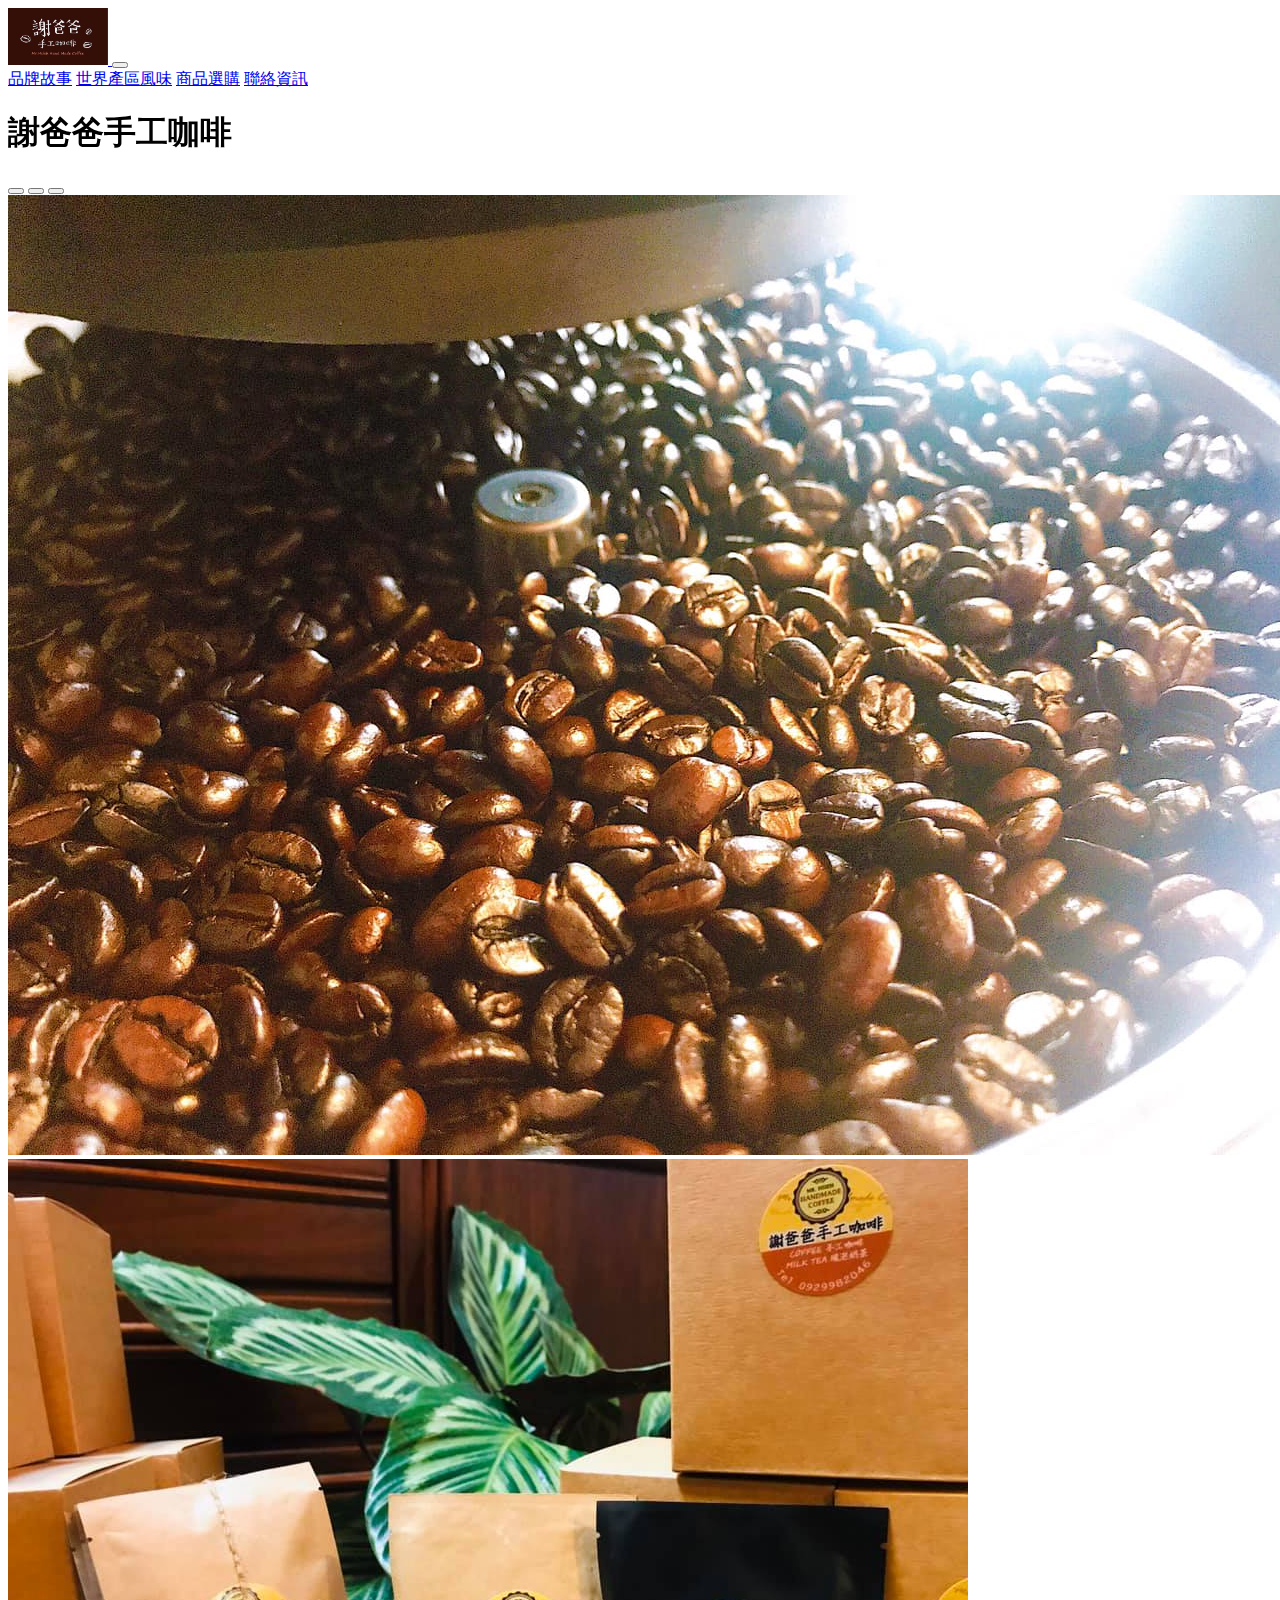
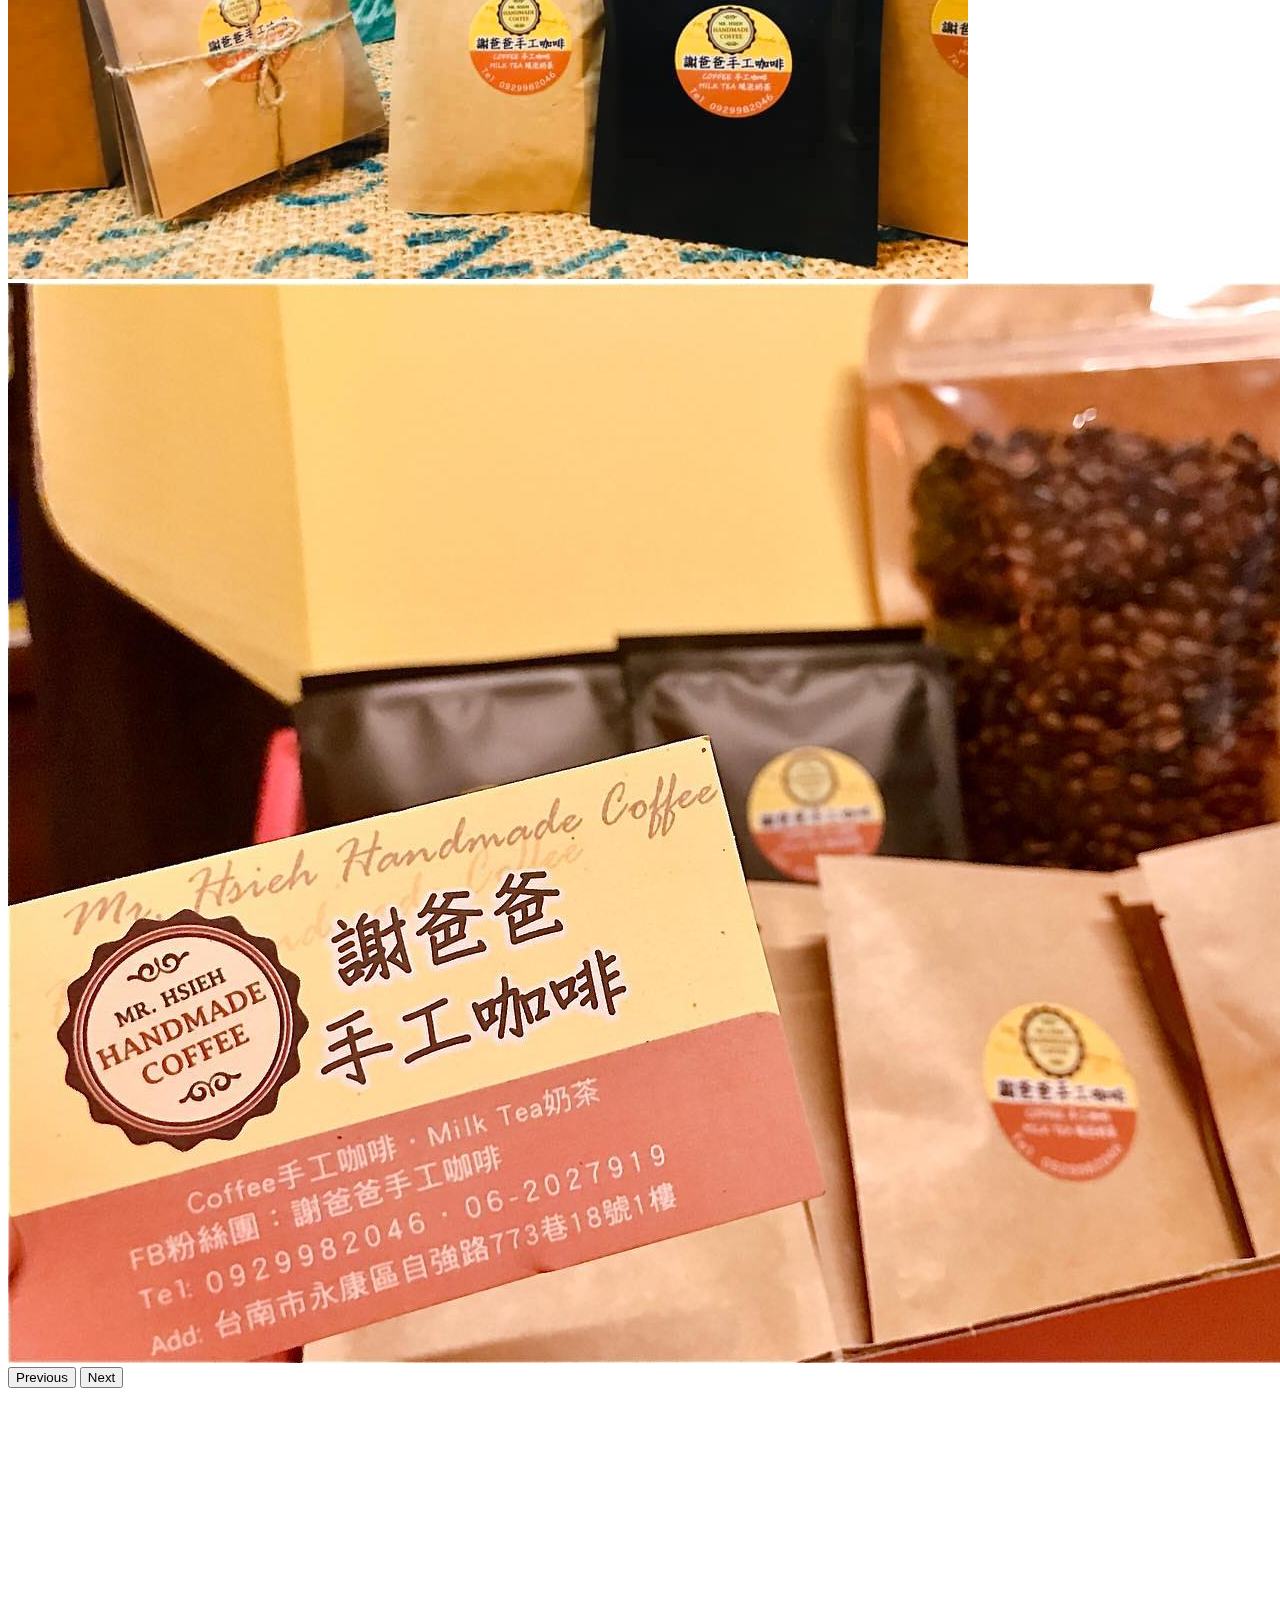
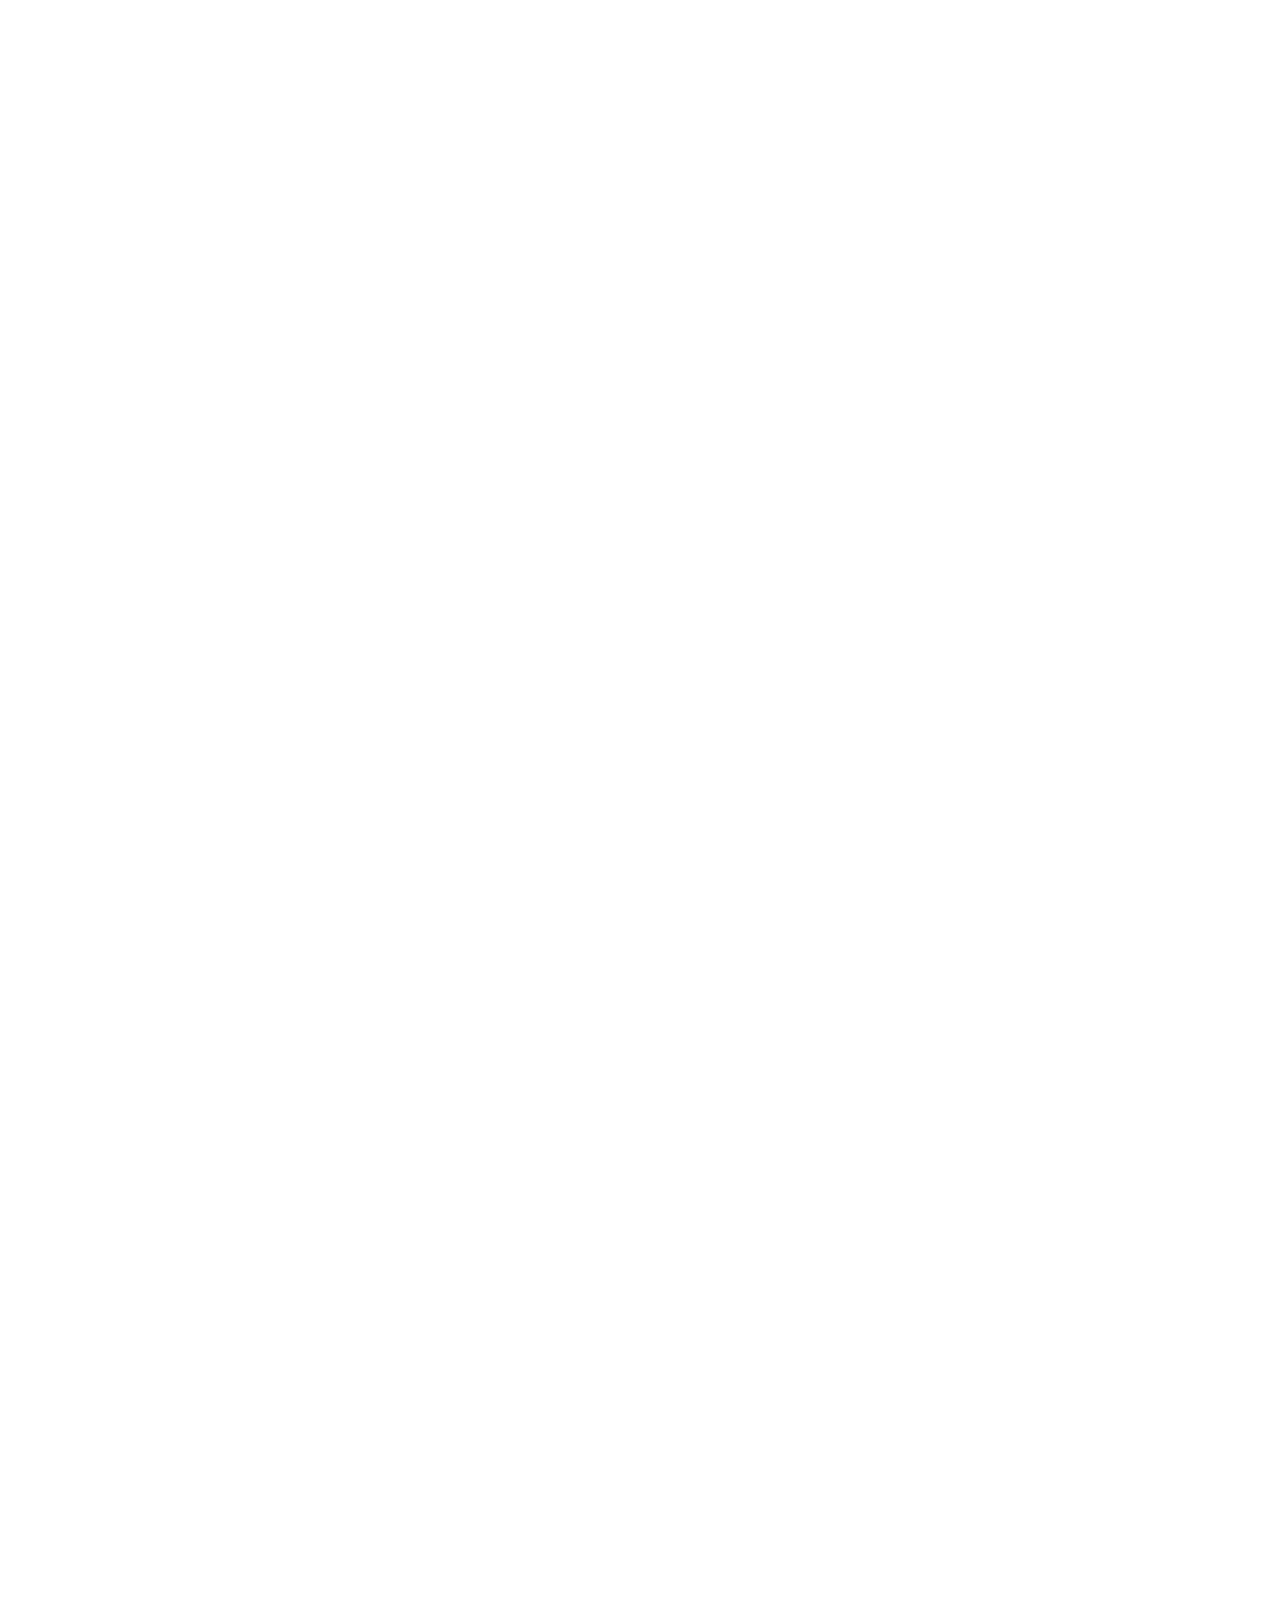
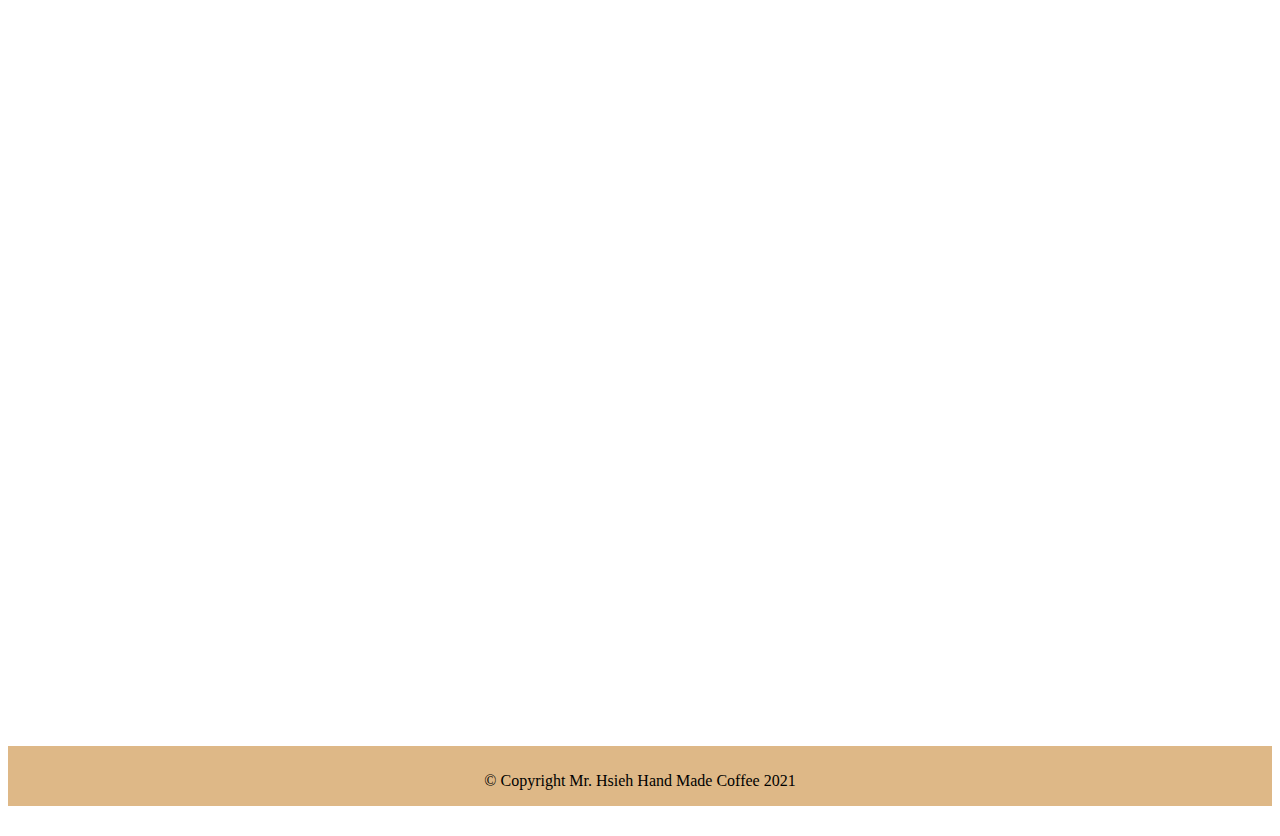
==== commit d80a4b00: "新增back-to-top button, 錨點設定" ====
--- a/index.html
+++ b/index.html
@@ -28,10 +28,10 @@
           </button>
           <div class="collapse navbar-collapse" id="navbarNavAltMarkup">
             <div class="navbar-nav">
-              <a class="nav-link" href="#">品牌故事</a>
-              <a class="nav-link" href="#">世界產區風味</a>
-              <a class="nav-link" href="#">商品選購</a>
-              <a class="nav-link" href="#">咖啡小Tips</a>
+              <a class="nav-link" href="#title01">品牌故事</a>
+              <a class="nav-link" href="#title02">世界產區風味</a>
+              <a class="nav-link" href="#title03">商品選購</a>
+              <a class="nav-link" href="#title04">聯絡資訊</a>
             </div>
           </div>
         </div>
@@ -67,7 +67,7 @@
       </div>
     </section>
 
-    <section class="container">
+    <section class="container" id="title01">
       <div class="brand-story" data-aos="fade-up" data-aos-duration="1000">
         <div class="info">
           <h3>品牌故事</h3>
@@ -80,7 +80,7 @@
       </div>
     </section>
 
-    <section class="container">
+    <section class="container" id="title02">
       <div class="brand-story" data-aos="fade-up" data-aos-duration="1000">
         <div>
           <img src="pics/coffee1.jpg" class="photo">
@@ -119,11 +119,11 @@
       </div>
     </section>
 
-    <section class="container">
+    <section class="container" id="title03">
       <div class="shopee" data-aos="fade-up" data-aos-duration="1000">
         <div class="">
           <h3>蝦皮賣場連結</h3>
-          <a href="https://shopee.tw/%E8%AC%9D%E7%88%B8%E7%88%B8%E6%89%8B%E5%B7%A5%E6%BF%BE%E6%8E%9B%E5%BC%8F%E5%92%96%E5%95%A1-i.8806203.79098924"><img src="pics/shopee.png" class="photo"></a>
+          <a href="https://shopee.tw/%E8%AC%9D%E7%88%B8%E7%88%B8%E6%89%8B%E5%B7%A5%E6%BF%BE%E6%8E%9B%E5%BC%8F%E5%92%96%E5%95%A1-i.8806203.79098924" target="_blank"><img src="pics/shopee.png" class="photo"></a>
         </div>
       </div>
     </section>
@@ -131,13 +131,13 @@
     <section class="container" data-aos="fade-up" data-aos-duration="1000">
       <h3>相關連結</h3>
       <div class="related-links">
-        <a class="icon" href="https://www.facebook.com/mr.hsiehcoffee/?ref=py_c"><i class="bi bi-facebook"></i></a>
-        <a class="icon" href="https://www.instagram.com/mr.hsiehcoffee/"><i class="bi bi-instagram"></i></a>
-        <a class="icon" href="https://shopee.tw/%E8%AC%9D%E7%88%B8%E7%88%B8%E6%89%8B%E5%B7%A5%E6%BF%BE%E6%8E%9B%E5%BC%8F%E5%92%96%E5%95%A1-i.8806203.79098924"><i class="bi bi-cart3"></i></a>
+        <a class="icon" href="https://www.facebook.com/mr.hsiehcoffee/?ref=py_c"><i class="bi bi-facebook" target="_blank"></i></a>
+        <a class="icon" href="https://www.instagram.com/mr.hsiehcoffee/"><i class="bi bi-instagram" target="_blank"></i></a>
+        <a class="icon" href="https://shopee.tw/%E8%AC%9D%E7%88%B8%E7%88%B8%E6%89%8B%E5%B7%A5%E6%BF%BE%E6%8E%9B%E5%BC%8F%E5%92%96%E5%95%A1-i.8806203.79098924" target="_blank"><i class="bi bi-cart3"></i></a>
       </div>
     </section>
 
-    <section class="container" data-aos="fade-up" data-aos-duration="1000">
+    <section class="container" data-aos="fade-up" data-aos-duration="1000" id="title04">
       <div class="contacts">
         <h3>聯絡資訊</h3>
         <ul>
@@ -156,6 +156,10 @@
       </div>
     </footer>
 
+    <button type="button" class="btn btn-danger btn-floating btn-lg" id="btn-back-to-top">
+      <i class="bi bi-arrow-up-circle"></i>
+    </button>
+
     <script src="https://unpkg.com/aos@next/dist/aos.js"></script>
     <script>
       AOS.init();
--- a/main.css
+++ b/main.css
@@ -53,12 +53,17 @@
 }
 
 footer {
-  background-color: chocolate;
+  background-color: burlywood;
   width: 100%;
   display: flex;
   justify-content: center;
   padding-top: 10px;
   font-family: serif;
-  font-weight: 600;
-  color:white
+}
+
+#btn-back-to-top {
+  position: fixed;
+  bottom: 20px;
+  right: 20px;
+  display: none;
 }